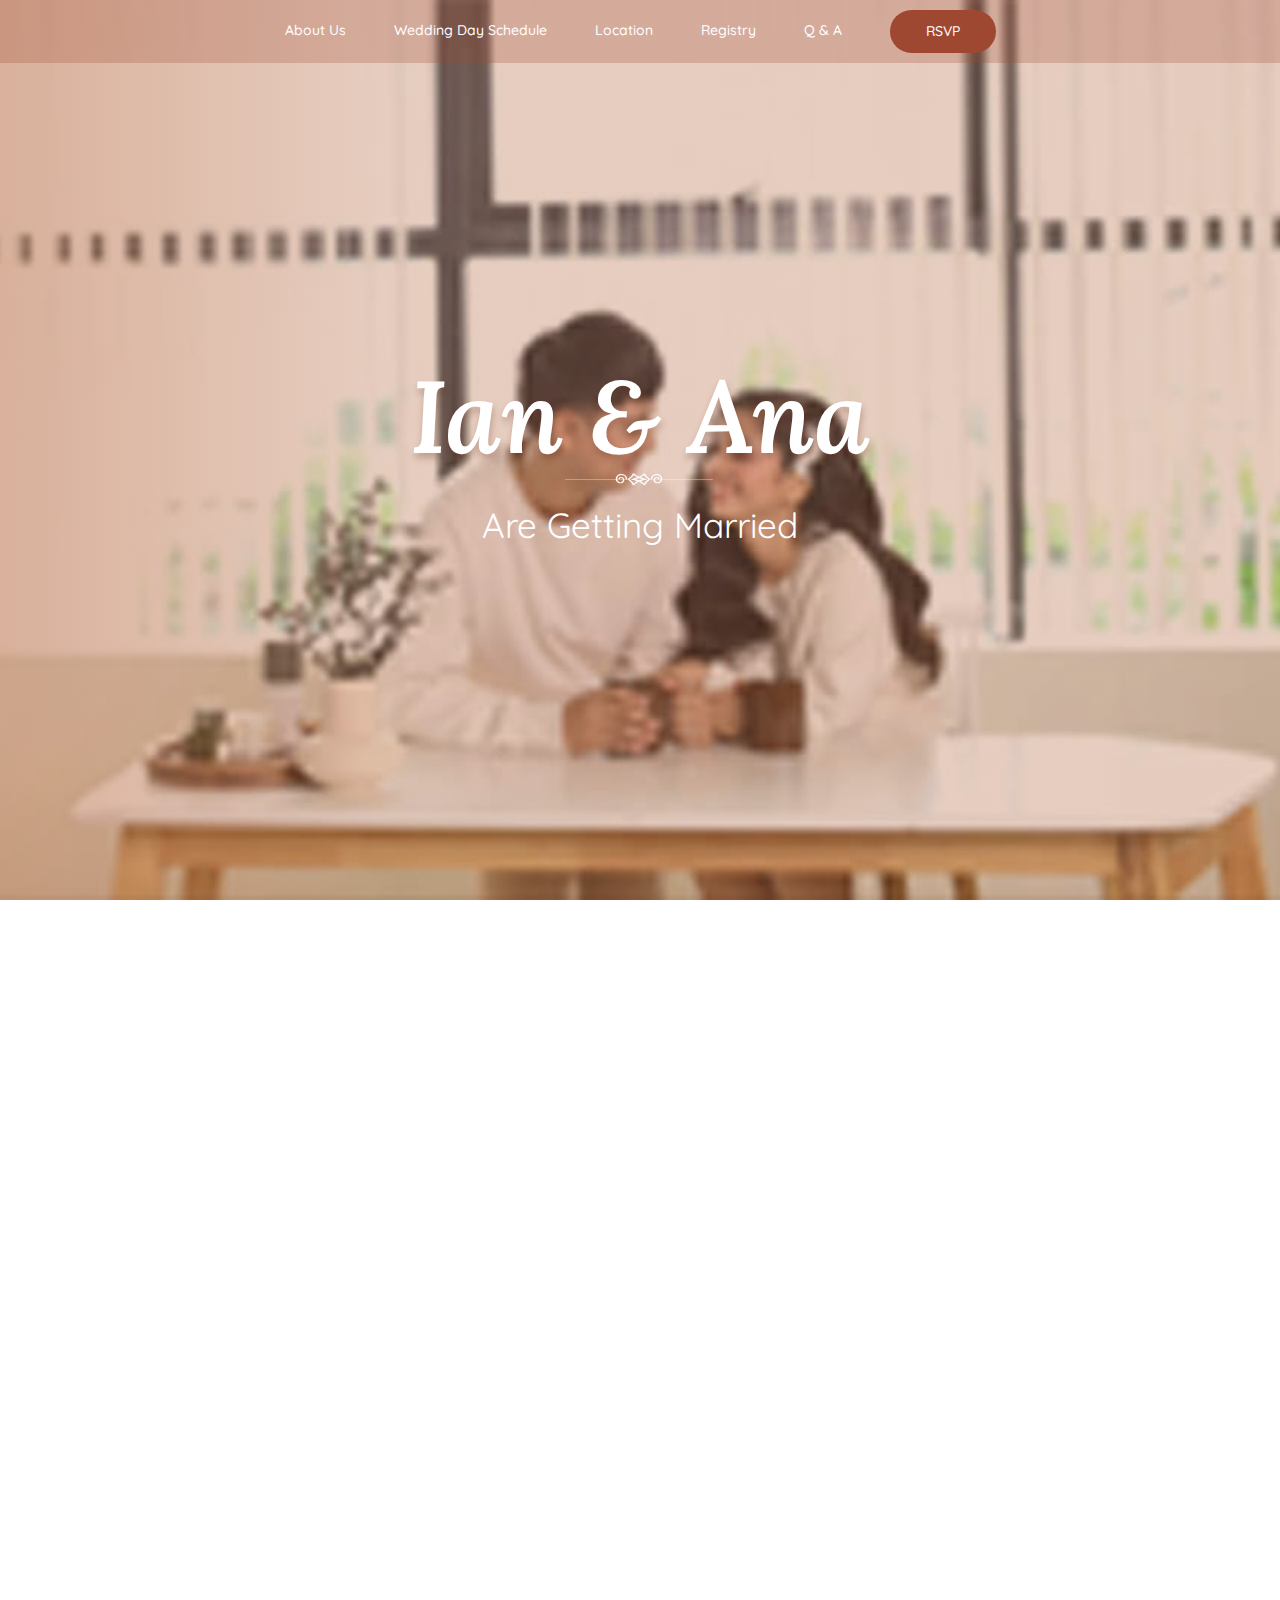
==== index.html @ 4285017f "change time" ====
<!DOCTYPE html>
<html lang="en">
<head>
  <meta charset="UTF-8">
  <meta name="viewport" content="width=device-width, initial-scale=1.0">
  <title>Ian &amp; Ana - Wedding</title>

  <meta property="og:title" content="Ian &amp; Ana - Wedding">
  <meta property="og:image" content="./assets/images/prenup_2_2.jpg">
  <meta property="og:description" content="Join us on a day of love and joy as Ian and Ana embark on their journey of togetherness.">

  <link rel="icon" type="image/png" sizes="32x32" href="./assets/images/favicon.ico">
  <link rel="icon" type="image/png" sizes="32x32" href="./assets/images/favicon-32x32.png">
  <link rel="icon" type="image/png" sizes="16x16" href="./assets/images/favicon-16x16.png">
  <meta name="msapplication-TileColor" content="#ffffff">
  <meta name="theme-color" content="#9E4831">

  <link rel="stylesheet" href="./assets/css/reset.css">
  <link rel="stylesheet" href="./assets/css/fullpage.css">
  <link rel="stylesheet" href="./assets/css/main.css">
  <link rel="stylesheet" href="./assets/css/mobile.css">

  <link rel="stylesheet" href="./assets/css/addtocalendar.css" type="text/css" media="all" />
</head>
<body>

  <div class="navbar-mobile">
    <div class="container">
      <button type="button" class="toggle-menu">Menu</button>
      <a href="https://forms.gle/TurSicSsXNmPXkoPA" target="_blank" class="btn-rsvp">RSVP</a>
    </div>
  </div>

  <div id="fullpage">
    <section class="section header text-black _hero">
      <div class="header-details text-center fade-in">
        <h1>Ian &amp; Ana</h1>
        <h3>Are Getting Married</h3>
      </div>
      <div class="header__video">
        <video playsinline="playsinline" muted="muted" id="prenup-video" autoplay="autoplay" loop="loop" src="./assets/images/prenup-video.mp4"></video>
      </div>

      <div class="navbar">
        <div class="container">
          <nav>
            <ul>
              <li><a href="#introduction">About Us</a></li>
              <li><a href="#wedding-day">Wedding Day Schedule</a></li>
              <li><a href="#venue">Location</a></li>
              <li><a href="#rsvp">Registry</a></li>
              <li><a href="#faq">Q &amp; A</a></li>
              <li><a href="https://forms.gle/TurSicSsXNmPXkoPA" target="_blank">Rsvp</a></li>
            </ul>
          </nav>
        </div>
      </div>
    </section>
    
    <section class="section _introduction">
      <div class="container text-container">
        <img class="foating-flower flower-left" src="./assets/images/flower_1.svg" alt="Floating flower">
        <img class="foating-flower flower-right" src="./assets/images/flower_2.svg" alt="Floating flower">
        <div class="wedding-details fade-in">
          <div class="badge">Intro</div>
          <h5>Tanong kasi kayo ng tanong kung kelan <br> ang kasal. So, ito na sa wakas.</h5>
        </div>
      </div>
    </section>

    <section class="section _wedding-day">
      <div class="container text-container">
        <img class="foating-flower flower-left" src="./assets/images/flower_3.svg" alt="Floating flower">
        <img class="foating-flower flower-right" src="./assets/images/flower_4.svg" alt="Floating flower">
        <div class="wedding-details fade-in">
          <div class="badge">Wedding Day</div>
          <h5>Sunday, December 03, 2023 <br> 3:00 PM - 9:00 PM</h5>
          <div class="wedding-cta">
            <a href="/wedding-day" class="btn">Schedule</a>

            <!-- AddEvent button -->
            <div title="Add to Calendar" class="addeventatc btn" data-styling="none">
              Add to Calendar
              <span class="start">12/03/2023 03:00 PM</span>
              <span class="end">12/03/2023 09:00 PM</span>
              <span class="timezone">Asia/Manila</span>
              <span class="title">Ian &amp; Ana Wedding Day</span>
              <span class="description">Join us on a day of love and joy as Ian and Ana embark on their journey of togetherness.</span>
              <span class="location">The Grounds Events Place</span>
            </div>
            
          </div>
        </div>
      </div>
    </section>

    <section class="section _venue" id="_venue">
      <div class="container text-container">
        <img class="foating-flower flower-left" src="./assets/images/flower_1.svg" alt="Floating flower">
        <img class="foating-flower flower-right" src="./assets/images/flower_2.svg" alt="Floating flower">
        <div class="wedding-details fade-in">
          <div class="badge">Venue</div>
          <h5>The Grounds Event Place</h5>
          <p>9022 Provincial Road Sitio Gulod Sapang Palay <br> Proper 3023 San Jose del Monte, Philippines</p>
          <div class="wedding-cta">
            <a href="/venue" class="btn">Let us guide you</a>
          </div>
        </div>
      </div>
    </section>

    <section class="section _join-us">
      <div class="container text-container">
        <img class="foating-flower flower-left" src="./assets/images/flower_5.svg" alt="Floating flower">
        <img class="foating-flower flower-right" src="./assets/images/flower_6.svg" alt="Floating flower">
        <div class="wedding-details fade-in">
          <div class="badge">Join Us</div>
          <h5>We are excited to be a part of this special <br> day and we're really excited to to see you <br> and hope you can join us!</h5>
          <div class="wedding-cta">
            <a href="https://forms.gle/TurSicSsXNmPXkoPA" target="_blank" class="btn">RSVP</a>
          </div>
        </div>
      </div>
    </section>

    <section class="section _what-to-wear">
      <div class="container text-container">
        <img class="foating-flower flower-left" src="./assets/images/flower_4.svg" alt="Floating flower">
        <img class="foating-flower flower-right" src="./assets/images/flower_7.svg" alt="Floating flower">
        <div class="wedding-details fade-in">
          <div class="badge">What to wear</div>
          <h5>Semi-formal with these color palette</h5>
          <ul class="color-palette">
            <li style="background-color: #9E4831;"></li>
            <li style="background-color: #B97049;"></li>
            <li style="background-color: #B99470;"></li>
            <li style="background-color: #69735A;"></li>
            <li style="background-color: #EEE2D2;"></li>
            <li style="background-color: #BAB0A7;"></li>
          </ul>
          <div class="wedding-cta">
            <a href="/guest-attire" class="btn">Attire Guide</a>
          </div>
        </div>
      </div>
    </section>

    <section class="section _gift">
      <div class="container text-container">
        <img class="foating-flower flower-left" src="./assets/images/flower_8.svg" alt="Floating flower">
        <img class="foating-flower flower-right" src="./assets/images/flower_1.svg" alt="Floating flower">
        <div class="wedding-details fade-in">
          <div class="badge">Gift</div>
          <h5>Your presence at our Wedding is the <br> greatest present of all. However, syempre <br> mas masaya if may gifts kayo!</h5>
          <div class="wedding-cta">
            <a href="https://bit.ly/3ZldgCL" target="_blank" class="btn">Wishlist</a>
          </div>
        </div>
      </div>
    </section>

    <section class="section _faq">
      <div class="container text-container container-radius">
        <img class="foating-flower flower-left" src="./assets/images/plant_2.svg" alt="Floating flower">
        <img class="foating-flower flower-right" src="./assets/images/plant_1.svg" alt="Floating flower">
        <div class="wedding-details fade-in">
          <div class="badge">Q &amp; A</div>
          <h5>I know you have a lot of question in mind, <br> kaya meron kaming inihandang <br> kasagutan sa iyong mga katanungan</h5>
          <div class="wedding-cta">
            <a href="/faq" class="btn">Click here</a>
          </div>
        </div>
      </div>
    </section>

    <section class="section _countdown">
      <div class="container text-container container-transparent">
        <div class="wedding-details fade-in">
          <div class="countdown"><span id="countdownDays"></span> <p>Days to go!</p></div>
          <p>Help us capture the love! We would love to see <br> our wedding through your eyes. Please <br> upload your photos</p>
          <div class="wedding-cta">
            <a href="https://bit.ly/3sxozeH" target="_blank" class="btn">Upload here</a>
          </div>
        </div>
      </div>
    </section>
  </div>

  
  <script src="./assets/js/atc.min.js"></script>
  <script src="./assets/js/fullpage.js"></script>
  <script src="./assets/js/script.js"></script>
</body>
</html>
---- assets/css/fullpage.css ----
html.fp-enabled,
 .fp-enabled body {
     margin: 0;
     padding: 0;
     overflow:hidden;
 
     /*Avoid flicker on slides transitions for mobile phones #336 */
     -webkit-tap-highlight-color: rgba(0,0,0,0);
 }
 .fp-section {
     position: relative;
     -webkit-box-sizing: border-box; /* Safari<=5 Android<=3 */
     -moz-box-sizing: border-box; /* <=28 */
     box-sizing: border-box;
     height: 100%;
     display: block;
 }
 .fp-slide {
     float: left;
 }
 .fp-slide, .fp-slidesContainer {
     height: 100%;
     display: block;
 }
 .fp-slides {
     z-index:1;
     height: 100%;
     overflow: hidden;
     position: relative;
     -webkit-transition: all 0.3s ease-out; /* Safari<=6 Android<=4.3 */
     transition: all 0.3s ease-out;
 }
 .fp-table{
     display: flex;
     flex-direction: column;
     justify-content: center;
     width: 100%;
 }
 .fp-slidesContainer {
     float: left;
     position: relative;
 }
 .fp-controlArrow {
     -webkit-user-select: none; /* webkit (safari, chrome) browsers */
     -moz-user-select: none; /* mozilla browsers */
     -khtml-user-select: none; /* webkit (konqueror) browsers */
     -ms-user-select: none; /* IE10+ */
     position: absolute;
     z-index: 4;
     top: 50%;
     cursor: pointer;
     margin-top: -38px;
     -webkit-transform: translate3d(0,0,0);
     -ms-transform: translate3d(0,0,0);
     transform: translate3d(0,0,0);
 }
 .fp-prev{
     left: 15px;
 }
 .fp-next{
     right: 15px;
 }
 .fp-arrow{
     width: 0;
     height: 0;
     border-style: solid;
 }
 .fp-arrow.fp-prev {
     border-width: 38.5px 34px 38.5px 0;
     border-color: transparent #fff transparent transparent;
 }
 .fp-arrow.fp-next {
     border-width: 38.5px 0 38.5px 34px;
     border-color: transparent transparent transparent #fff;
 }
 .fp-notransition {
     -webkit-transition: none !important;
     transition: none !important;
 }
 #fp-nav {
     position: fixed;
     z-index: 100;
     top: 50%;
     opacity: 1;
     transform: translateY(-50%);
     -ms-transform: translateY(-50%);
     -webkit-transform: translate3d(0,-50%,0);
 }
 #fp-nav.fp-right {
     right: 17px;
 }
 #fp-nav.fp-left {
     left: 17px;
 }
 .fp-slidesNav{
     position: absolute;
     z-index: 4;
     opacity: 1;
     -webkit-transform: translate3d(0,0,0);
     -ms-transform: translate3d(0,0,0);
     transform: translate3d(0,0,0);
     left: 0 !important;
     right: 0;
     margin: 0 auto !important;
 }
 .fp-slidesNav.fp-bottom {
     bottom: 17px;
 }
 .fp-slidesNav.fp-top {
     top: 17px;
 }
 #fp-nav ul,
 .fp-slidesNav ul {
   margin: 0;
   padding: 0;
 }
 #fp-nav ul li,
 .fp-slidesNav ul li {
     display: block;
     width: 14px;
     height: 13px;
     margin: 7px;
     position:relative;
 }
 .fp-slidesNav ul li {
     display: inline-block;
 }
 #fp-nav ul li a,
 .fp-slidesNav ul li a {
     display: block;
     position: relative;
     z-index: 1;
     width: 100%;
     height: 100%;
     cursor: pointer;
     text-decoration: none;
 }
 #fp-nav ul li a.active span,
 .fp-slidesNav ul li a.active span,
 #fp-nav ul li:hover a.active span,
 .fp-slidesNav ul li:hover a.active span{
     height: 12px;
     width: 12px;
     margin: -6px 0 0 -6px;
     border-radius: 100%;
  }
 #fp-nav ul li a span,
 .fp-slidesNav ul li a span {
     border-radius: 50%;
     position: absolute;
     z-index: 1;
     height: 4px;
     width: 4px;
     border: 0;
     background: #333;
     left: 50%;
     top: 50%;
     margin: -2px 0 0 -2px;
     -webkit-transition: all 0.1s ease-in-out;
     -moz-transition: all 0.1s ease-in-out;
     -o-transition: all 0.1s ease-in-out;
     transition: all 0.1s ease-in-out;
 }
 #fp-nav ul li:hover a span,
 .fp-slidesNav ul li:hover a span{
     width: 10px;
     height: 10px;
     margin: -5px 0px 0px -5px;
 }
 #fp-nav ul li .fp-tooltip {
     position: absolute;
     top: -2px;
     color: #fff;
     font-size: 14px;
     font-family: arial, helvetica, sans-serif;
     white-space: nowrap;
     max-width: 220px;
     overflow: hidden;
     display: block;
     opacity: 0;
     width: 0;
     cursor: pointer;
 }
 #fp-nav ul li:hover .fp-tooltip,
 #fp-nav.fp-show-active a.active + .fp-tooltip {
     -webkit-transition: opacity 0.2s ease-in;
     transition: opacity 0.2s ease-in;
     width: auto;
     opacity: 1;
 }
 #fp-nav ul li .fp-tooltip.fp-right {
     right: 20px;
 }
 #fp-nav ul li .fp-tooltip.fp-left {
     left: 20px;
 }
 .fp-auto-height.fp-section,
 .fp-auto-height .fp-slide{
     height: auto !important;
 }
 
 .fp-responsive .fp-is-overflow.fp-section{
     height: auto !important;
 }
 
 /* Used with autoScrolling: false */ 
 .fp-scrollable.fp-responsive .fp-is-overflow.fp-section,
 .fp-scrollable .fp-section,
 .fp-scrollable .fp-slide{
    /* Fallback for browsers that do not support Custom Properties */
    height: 100vh;
    height: calc(var(--vh, 1vh) * 100);
 }
 
 .fp-scrollable.fp-responsive .fp-is-overflow.fp-section:not(.fp-auto-height):not([data-percentage]),
 .fp-scrollable .fp-section:not(.fp-auto-height):not([data-percentage]),
 .fp-scrollable .fp-slide:not(.fp-auto-height):not([data-percentage]){
     /* Fallback for browsers that do not support Custom Properties */
     min-height: 100vh;
     min-height: calc(var(--vh, 1vh) * 100);
 }
 
 /* Disabling vertical centering on scrollable elements */
 .fp-overflow{
     justify-content: flex-start;
     max-height: 100vh;
 }
 
 /* No scrollable when using auto-height */
 .fp-scrollable .fp-auto-height .fp-overflow{
     max-height: none;
 }
 
 .fp-is-overflow .fp-overflow.fp-auto-height-responsive,
 .fp-is-overflow .fp-overflow.fp-auto-height,
 .fp-is-overflow > .fp-overflow{
     overflow-y: auto;
 }
 .fp-overflow{
     outline:none;
 }
 
 .fp-overflow.fp-table{
     display: block;
 }
 
 .fp-responsive .fp-auto-height-responsive.fp-section,
 .fp-responsive .fp-auto-height-responsive .fp-slide{
     height: auto !important;
     min-height: auto !important;
 }
 
 /*Only display content to screen readers*/
 .fp-sr-only{
     position: absolute;
     width: 1px;
     height: 1px;
     padding: 0;
     overflow: hidden;
     clip: rect(0, 0, 0, 0);
     white-space: nowrap;
     border: 0;
 }
 
 /* Customize website's scrollbar like Mac OS
 Not supports in Firefox and IE */
 .fp-scroll-mac .fp-overflow::-webkit-scrollbar {
     background-color: transparent;
     width: 9px;
 }
 .fp-scroll-mac .fp-overflow::-webkit-scrollbar-track {
     background-color: transparent;
 }
 .fp-scroll-mac .fp-overflow::-webkit-scrollbar-thumb {
     background-color: rgba(0,0,0,.4);
     border-radius: 16px;
     border: 4px solid transparent;
 }
 .fp-warning,
 .fp-watermark{
     z-index: 9999999;
     position: absolute;
     bottom: 0;
     display: none;
 }
 .fp-warning,
 .fp-watermark a{
     text-decoration: none;
     color: #000;
     background: rgba(255,255,255,0.6);
     padding: 5px 8px;
     font-size: 14px;
     font-family: arial;
     color: black;
     display: inline-block;
     border-radius: 3px;
     margin: 12px;
 }
 .fp-noscroll .fp-overflow{
     overflow: hidden;
 }
---- assets/css/main.css ----
@font-face{font-family:'Lora';src:url("../font/lora/Lora-SemiBoldItalic.woff2") format("woff2"),url("../font/lora/Lora-SemiBoldItalic.woff") format("woff");font-weight:600;font-style:italic;font-display:swap}@font-face{font-family:'Quicksand';src:url("../font/quicksand/Quicksand-Medium.woff2") format("woff2"),url("../font/quicksand/Quicksand-Medium.woff") format("woff");font-weight:500;font-style:normal;font-display:swap}@font-face{font-family:'Quicksand';src:url("../font/quicksand/Quicksand-SemiBold.woff2") format("woff2"),url("../font/quicksand/Quicksand-SemiBold.woff") format("woff");font-weight:600;font-style:normal;font-display:swap}@font-face{font-family:'Quicksand';src:url("../font/quicksand/Quicksand-Regular.woff2") format("woff2"),url("../font/quicksand/Quicksand-Regular.woff") format("woff");font-weight:normal;font-style:normal;font-display:swap}a{color:#fff}body{font-family:"Quicksand",sans-serif;line-height:1.245;font-weight:normal;font-size:1rem;color:#fff;overflow-x:hidden;animation:fadeIn 1s forwards}@keyframes fadeIn{from{opacity:0}to{opacity:1}}::selection{background:rgba(150,68,47,0.5);color:#96442F}h1,h2{font-family:"Lora",serif}h2{font-size:3.25rem}h5{font-size:1.75rem;margin:1.85rem 0;line-height:2.55rem}h4{font-family:"Lora",serif;font-size:1.5rem}h1{font-size:clamp(50px, 8vw, 7.5rem);color:#fff}h3{font-size:2.2rem}.text-black{color:#000}.text-center{text-align:center}p{font-family:"Quicksand",sans-serif;font-size:1.5rem;line-height:2.25rem;margin:1.85rem 0}p.font-small{font-size:1.25rem}.section{position:relative;display:flex;align-items:center;justify-content:center;align-items:center;scroll-snap-align:start;flex-direction:column}._introduction{background-color:#9E4831}._introduction .badge{background-color:#9E4831}._wedding-day{background-color:#B99470}._wedding-day .badge{background-color:#B99470}._venue{background-color:#69735A}._venue .badge{background-color:#69735A}._join-us{background-color:#B97049}._join-us .badge{background-color:#B97049}._what-to-wear{background-color:#BAB0A7}._what-to-wear .badge{background-color:#BAB0A7}._gift{background-color:#B99470}._gift .badge{background-color:#B99470}._faq,._countdown{background-color:#F2E9DD;color:#7C6E67}._faq .badge,._countdown .badge{background-color:#F2E9DD;color:#7C6E67}._faq .btn,._countdown .btn{border-color:#7C6E67;color:#7C6E67}._countdown .btn{border-color:#7c311e;color:#ffffff;background-color:#96442F}._countdown p{font-weight:500;color:#96442F}*{scrollbar-width:thin;scrollbar-color:#8B4807 #DFE9EB}*::-webkit-scrollbar{width:10px;width:10px}*::-webkit-scrollbar-track{border-radius:2px;background-color:#DFE9EB}*::-webkit-scrollbar-track:active{background-color:#B8C0C2}*::-webkit-scrollbar-thumb{border-radius:2px;background-color:#C1C1C1}*::-webkit-scrollbar-thumb:hover{background-color:#a7a6a6}*::-webkit-scrollbar-thumb:active{background-color:#a7a6a6}.navbar,.navbar-mobile{position:absolute;top:0;left:0;z-index:2;width:100%;background-color:rgba(158,72,49,0.25);display:flex;align-items:center;justify-content:center;padding:10px 0}.navbar .container,.navbar-mobile .container{background-color:transparent}nav ul{display:flex;gap:3rem;justify-content:center}nav ul li a{color:#fff;text-decoration:none;font-weight:500;display:block;padding:12px 0;font-size:14px;-webkit-transition:all ease-in-out 180ms;-moz-transition:all ease-in-out 180ms;-ms-transition:all ease-in-out 180ms;-o-transition:all ease-in-out 180ms;transition:all ease-in-out 180ms}nav ul li a:hover{text-shadow:#fff 2px 0 11px}nav ul li:last-child a{width:106px;height:43px;display:inline-flex;align-items:center;justify-content:center;background-color:#9E4831;border-radius:50px;text-transform:uppercase}._hero{background-color:#F2E9DD;background-image:url(../images/blur.jpg);background-repeat:no-repeat;background-size:cover;background-position:center;z-index:1;overflow:hidden;background-repeat:no-repeat;background-size:cover;background-position:center center;min-height:100vh}._hero::before{position:absolute;display:block;content:"";width:100%;height:100%;top:0;left:0;background:linear-gradient(90deg, rgba(185,112,73,0.55) 0%, rgba(185,112,73,0.35) 30%, rgba(185,112,73,0.35) 86%);z-index:1}._hero .header-details{z-index:1;padding:0 30px}._hero .header-details h3{color:#fff}._hero .header-details h1{position:relative;text-shadow:rgba(104,42,26,0.3) 1px 5px 7px;margin-bottom:25px}._hero .header-details h1::after{position:absolute;content:"";display:block;bottom:-14px;left:50%;transform:translateX(-50%);width:170px;height:26px;background-size:100%;background-image:url(../images/ornamen-18.png);background-repeat:no-repeat}._hero .header__video{background-color:transparent;background-image:none;background-position:50% 50%;background-repeat:no-repeat;background-size:cover;bottom:0;left:0;overflow:hidden;position:absolute;right:0;top:0;z-index:-1}._hero .header__video video{width:auto;height:auto;min-width:100%;min-height:100%;left:50%;margin:auto;opacity:1;position:absolute;top:50%;transform:translate(-50%, -50%);visibility:visible;z-index:-1}img{display:block;max-width:100%}.container{max-width:1040px;width:100%;height:100%;position:relative;margin:auto;display:flex;flex-direction:column;padding:0 30px;align-items:center;justify-content:center;background-color:rgba(0,0,0,0.05)}.badge{font-family:"Lora",serif;font-size:1.5rem;background-color:#F2E9DD;display:inline-flex;height:49px;align-items:center;justify-content:center;color:#fff;padding:0 32px;border-radius:50px}.badge.wbg{background-color:rgba(0,0,0,0.07) !important}.btn{font-family:"Lora",serif;background-color:transparent;border:1px solid #fff;display:inline-flex;height:62px;align-items:center;justify-content:center;color:#fff;padding:0 1rem;border-radius:50px;font-family:"Quicksand",sans-serif;font-size:1.25rem;min-width:232px;text-decoration:none;overflow:hidden;position:relative;cursor:pointer;z-index:1}.btn::before{position:absolute;display:block;content:"";top:0;left:0;width:0;height:100%;-webkit-transition:all linear 200ms;-moz-transition:all linear 200ms;-ms-transition:all linear 200ms;-o-transition:all linear 200ms;transition:all linear 200ms;background-color:rgba(255,255,255,0.15)}.btn:hover::before{width:100%}.btn.btn-white{min-width:206px;box-shadow:rgba(0,0,0,0.2) 2px 5px 18px -1px,rgba(0,0,0,0.15) 2px 2px 10px -3px;color:#333333;height:55px;font-size:19px;font-family:Arial;font-weight:600;background-color:#f5f5f5;overflow:inherit}.btn.btn-white:before{display:none}.btn.btn-white::after{position:absolute;display:block;content:"";top:50%;left:50%;transform:translate(-50%, -50%);background-color:#fff;z-index:-1;border-radius:50px;height:111%;width:104%;border:1px solid #d2d2d2;opacity:0}.btn.btn-white:hover::after{opacity:1}.wedding-details{text-align:center;position:relative;display:block;width:100%}.wedding-details .countdown{font-family:"Lora",serif;color:#96442F;margin-top:.5rem;display:block;line-height:1em;color:#96442F;display:flex;justify-content:center;align-items:center;gap:15px;font-size:112px}.wedding-details .countdown p{font-family:"Lora",serif;font-size:44px}.wedding-cta{display:flex;gap:1rem;justify-content:center;padding-top:1rem;align-items:center}.color-palette{display:flex;align-items:center;justify-content:center;gap:22px;margin:1.85rem 0}.color-palette li{width:68px;height:68px;border-radius:100%;border:1px solid #F2E9DD;display:block;-webkit-transition:all ease-in-out 180ms;-moz-transition:all ease-in-out 180ms;-ms-transition:all ease-in-out 180ms;-o-transition:all ease-in-out 180ms;transition:all ease-in-out 180ms}.color-palette li:hover{transform:scale(1.17)}.foating-flower{position:absolute;z-index:1}.flower-left,.flower-right{opacity:0;-webkit-transition:all cubic-bezier(0.55, 0.09, 0.68, 0.53) 300ms;-moz-transition:all cubic-bezier(0.55, 0.09, 0.68, 0.53) 300ms;-ms-transition:all cubic-bezier(0.55, 0.09, 0.68, 0.53) 300ms;-o-transition:all cubic-bezier(0.55, 0.09, 0.68, 0.53) 300ms;transition:all cubic-bezier(0.55, 0.09, 0.68, 0.53) 300ms}.flower-left{bottom:50px;left:0;transform:translateX(-45px);transition-delay:600ms}.flower-right{top:50px;right:0;transform:translateX(45px);transition-delay:680ms}._introduction .flower-left,._venue .flower-left{left:-34px}._introduction .flower-right,._venue .flower-right{right:-53px}._wedding-day .flower-left{left:-74px}._wedding-day .flower-right{right:-73px}._join-us .flower-left{left:-58px}._join-us .flower-right{right:-68px}._what-to-wear .flower-left{left:-78px}._what-to-wear .flower-right{right:-128px}._gift .flower-left{left:-98px}._gift .flower-right{right:-34px}._faq .container-radius{border-bottom-left-radius:500px;border-bottom-right-radius:500px;padding-bottom:265px;padding-top:265px}._faq .flower-left{left:-98px;bottom:0}._faq .flower-right{right:-77px}._faq .breadcrumbs{border-color:#BAB0A7}._faq.section-inner-page .icon.icon-arrow-back{filter:invert(46%) sepia(17%) saturate(330%) hue-rotate(335deg) brightness(89%) contrast(81%)}._faq.section-inner-page a{color:#7C6E67}._faq.section-inner-page .flower-right{right:0;transform:rotateZ(-34deg);top:100px}._faq.section-inner-page .flower-left{left:0;bottom:auto;top:100px}._faq.section-inner-page h2{color:#96442F}.container-transparent{background-color:transparent}.fade-in{opacity:0;-webkit-transition:all cubic-bezier(0.55, 0.09, 0.68, 0.53) 300ms;-moz-transition:all cubic-bezier(0.55, 0.09, 0.68, 0.53) 300ms;-ms-transition:all cubic-bezier(0.55, 0.09, 0.68, 0.53) 300ms;-o-transition:all cubic-bezier(0.55, 0.09, 0.68, 0.53) 300ms;transition:all cubic-bezier(0.55, 0.09, 0.68, 0.53) 300ms;transition-delay:580ms}.fade-in.is-visible{opacity:1}section.active .fade-in{opacity:1}section.active .flower-right{transform:translateX(0px);opacity:1}section.active .flower-left{transform:translateX(0px);opacity:1}html.fp-enabled,.fp-enabled body{margin:0;padding:0;overflow:hidden;-webkit-tap-highlight-color:transparent}#superContainer{height:100%;position:relative;-ms-touch-action:none;touch-action:none}.fp-section{position:relative;-webkit-box-sizing:border-box;-moz-box-sizing:border-box;box-sizing:border-box;height:100%}.fp-slide{float:left}.fp-slide,.fp-slidesContainer{height:100%;display:block}.fp-slides{z-index:1;height:100%;overflow:hidden;position:relative;-webkit-transition:all 0.3s ease-out;transition:all 0.3s ease-out}.fp-section.fp-table,.fp-slide.fp-table{display:table;table-layout:fixed;width:100%;height:100%}.fp-tableCell{display:table-cell;vertical-align:middle;width:100%;height:100%}.fp-slidesContainer{float:left;position:relative}.fp-controlArrow{position:absolute;z-index:4;top:50%;cursor:pointer;width:0;height:0;border-style:solid;margin-top:-38px}.fp-controlArrow.fp-prev{left:15px;width:0;border-width:38.5px 34px 38.5px 0;border-color:transparent #fff transparent transparent}.fp-controlArrow.fp-next{right:15px;border-width:38.5px 0 38.5px 34px;border-color:transparent transparent transparent #fff}.fp-scrollable{overflow:scroll}.fp-notransition{-webkit-transition:none !important;transition:none !important}#fp-nav{position:fixed;z-index:100;margin-top:-32px;top:50%;opacity:1}#fp-nav.right{right:17px}#fp-nav.left{left:17px}.fp-slidesNav{position:absolute;z-index:4;left:50%;opacity:1}.fp-slidesNav.bottom{bottom:17px}.fp-slidesNav.top{top:17px}#fp-nav ul,.fp-slidesNav ul{margin:0;padding:0}#fp-nav ul li,.fp-slidesNav ul li{display:block;width:14px;height:13px;margin:7px;position:relative}.fp-slidesNav ul li{display:inline-block}#fp-nav ul li a,.fp-slidesNav ul li a{display:block;position:relative;z-index:1;width:100%;height:100%;cursor:pointer;text-decoration:none}#fp-nav ul li a.active span,.fp-slidesNav ul li a.active span,#fp-nav ul li:hover a.active span,.fp-slidesNav ul li:hover a.active span{height:12px;width:12px;margin:-6px 0 0 -6px;border-radius:100%}#fp-nav ul li a span,.fp-slidesNav ul li a span{border-radius:50%;position:absolute;z-index:1;height:4px;width:4px;border:0;background:#333;left:50%;top:50%;margin:-2px 0 0 -2px;-webkit-transition:all 0.1s ease-in-out;-moz-transition:all 0.1s ease-in-out;-o-transition:all 0.1s ease-in-out;transition:all 0.1s ease-in-out}#fp-nav ul li .fp-tooltip{position:absolute;top:-2px;color:#fff;font-size:14px;font-family:arial, helvetica, sans-serif;white-space:nowrap;max-width:220px;overflow:hidden;display:block;opacity:0;width:0}#fp-nav ul li:hover .fp-tooltip,#fp-nav.fp-show-active a.active+.fp-tooltip{-webkit-transition:opacity 0.2s ease-in;transition:opacity 0.2s ease-in;width:auto;opacity:1}#fp-nav ul li .fp-tooltip.right{right:20px}#fp-nav ul li .fp-tooltip.left{left:20px}._countdown{background-image:url("../images/prenup_1.JPG");background-size:cover;background-repeat:no-repeat;background-position:center;position:relative;z-index:1}._countdown::after{position:absolute;display:block;content:"";width:100%;height:100%;top:0;left:0;background:#f9dcb7;background:linear-gradient(4deg, rgba(249,220,183,0.8071603641) 0%, rgba(242,233,221,0.8) 100%);z-index:-1}.mt-1{margin-top:1rem !important}.mt-2{margin-top:2rem !important}.mt-3{margin-top:3rem !important}.mt-4{margin-top:4rem !important}.mt-5{margin-top:5rem !important}.mb-1{margin-bottom:1rem !important}.mb-2{margin-bottom:2rem !important}.mb-3{margin-bottom:3rem !important}.mb-4{margin-bottom:4rem !important}.mb-5{margin-bottom:5rem !important}.mt-0{margin-top:0 !important}.mb-0{margin-bottom:0 !important}.min-h-100{min-height:100%}.wedding-detail-table{width:100%;background-color:rgba(0,0,0,0.065);border-radius:20px;position:relative;display:block;padding:1rem 0;margin-top:4.5rem}.wedding-detail-table .detail-item{display:flex;width:100%;height:80px;align-items:center;border-bottom:1px dashed #F2E9DD;-webkit-transition:all ease-in-out 180ms;-moz-transition:all ease-in-out 180ms;-ms-transition:all ease-in-out 180ms;-o-transition:all ease-in-out 180ms;transition:all ease-in-out 180ms}.wedding-detail-table .detail-item:last-child{border-bottom:none}.wedding-detail-table .detail-item:hover{color:#694d33}.wedding-detail-table p{font-family:"Lora",serif;font-size:1.5rem;line-height:1.27em;flex:1;margin:0;padding:0 1rem}.wedding-detail-table p:first-child{text-align:center}.icon{position:relative;display:inline-block;width:18px;height:18px;background-repeat:no-repeat;background-size:cover}.icon.icon-arrow-back{background-image:url(../images/arrow_back_ios_new.svg);filter:invert(100%) sepia(0%) saturate(7496%) hue-rotate(19deg) brightness(92%) contrast(100%)}.breadcrumbs{width:100%;display:flex;border-bottom:1px solid #F2E9DD;padding-bottom:0.5rem;margin-top:0.75rem;margin-bottom:85px}.breadcrumbs a{display:flex;align-items:center;gap:1.25rem;line-height:1em;padding:0.72rem 0;color:#fff;text-decoration:none;-webkit-transition:all ease-in-out 180ms;-moz-transition:all ease-in-out 180ms;-ms-transition:all ease-in-out 180ms;-o-transition:all ease-in-out 180ms;transition:all ease-in-out 180ms}.breadcrumbs a:hover{opacity:0.65}.breadcrumbs a p{margin:0;font-size:1rem}.section-inner-page .container-transparent{padding-bottom:3rem;margin-top:inherit}._wedding-day.section-inner-page .flower-right,._what-to-wear.section-inner-page .flower-right{right:0;opacity:1}._wedding-day.section-inner-page .flower-left,._what-to-wear.section-inner-page .flower-left{left:0;bottom:auto;top:100px;opacity:1;transform:translateX(0)}._venue.section-inner-page .flower-right{right:0;transform:rotateZ(-34deg);top:100px;opacity:1}._venue.section-inner-page .flower-left{left:0;bottom:auto;top:100px;opacity:1;transform:translateX(0)}.wedding-detail-content{width:100%;background-color:rgba(0,0,0,0.065);border-radius:20px;position:relative;display:block;padding:2.5rem 3.75em;margin-top:4.5rem}ul.listing{padding-left:2.2rem;list-style:unset}ul.listing li{font-family:"Quicksand",sans-serif;font-size:1.25rem;line-height:2.25rem}.strong{font-weight:600}.wedding-detail-content p{margin-top:1.25rem}.max-w-90{max-width:90%}.accommodation-detail{text-align:center;width:100%;padding:50px 0;border-top:1px dashed #BAB0A7}.accommodation-detail h4{margin-bottom:.25rem}.border-bottom{border-bottom:1px dashed #BAB0A7}.gallery{display:grid;grid-template-columns:repeat(2, 1fr);gap:1.75rem}.gallery .img-wrapper{height:295px;overflow:hidden;border-radius:5px}.gallery .img-wrapper img{object-fit:cover;width:100%;height:100%;object-position:center}.dresscode-img img{margin:auto}.shake-effect.is-visible{animation:shake 200ms 2 linear;-moz-animation:shake 200ms 2 linear;-webkit-animation:shake 200ms 2 linear;-o-animation:shake 200ms 2 linear}@keyframes shake{0%{transform:translate(7px, 0)}50%{transform:translate(-7px, 0)}100%{transform:translate(0, 0)}}@-moz-keyframes shake{0%{-moz-transform:translate(7px, 0)}50%{-moz-transform:translate(-7px, 0)}100%{-moz-transform:translate(0, 0)}}.accordion-item{width:100%;background-color:#EEE2D2;border-radius:20px;position:relative;display:block;padding:0 3.75em;margin-top:1.75rem}.accordion-item .accordion-head{cursor:pointer;padding:2.2rem 0;position:relative}.accordion-item .accordion-head::after{position:absolute;display:block;content:"";top:50%;transform:translateY(-50%) rotate(-90deg);right:0;width:18px;height:18px;background-size:100%;background-image:url(../images/arrow_back_ios_new.svg);background-repeat:no-repeat;filter:invert(50%) sepia(12%) saturate(456%) hue-rotate(334deg) brightness(97%) contrast(85%)}.accordion-item .accordion-detail{border-top:1px dashed #B1A79F;padding-top:1rem;display:none}.accordion-item .accordion-detail a{color:#7C6E67;text-decoration:underline}.accordion-item .accordion-detail p{margin-bottom:1rem}.accordion-item .accordion-detail ul{list-style:disc;padding-left:15px;margin-top:.35rem}.accordion-item .accordion-detail ul .strong.title{margin-top:0;margin-bottom:0.45rem;color:#96442F}.accordion-item .accordion-detail ul li{margin-bottom:1rem}.accordion-item .accordion-detail ul li:last-child{margin-bottom:0}.accordion-item.active .accordion-head{padding-bottom:1rem}.accordion-item.active .accordion-head::after{top:61%;transform:translateY(-50%) rotate(90deg)}.accordion-item.active .accordion-detail{display:block;padding-bottom:1.85rem}.accordion-item.active .accordion-detail p:last-child{margin-bottom:0}#days-until{display:none}.w-100{width:100%}#menu{position:fixed;display:flex;bottom:13px;right:15px;flex-direction:revert;gap:9px;z-index:999}#menu li{overflow:hidden;width:19px;height:3px;display:block;border-radius:3px;font-size:0;text-indent:-999px;background-color:rgba(0,0,0,0.2);-webkit-transition:all linear 180ms;-moz-transition:all linear 180ms;-ms-transition:all linear 180ms;-o-transition:all linear 180ms;transition:all linear 180ms}#menu li.active{background-color:#000}.fp-overflow{height:100vh;position:relative;display:flex;align-items:center;justify-content:center;align-items:center;scroll-snap-align:start;flex-direction:column;overflow-x:hidden}.note{text-align:center}
---- assets/css/mobile.css ----
@media only screen and (min-width: 992px){.navbar-mobile{display:none}}@media only screen and (max-width: 992px){h1{font-size:clamp(50px, 10vw, 7.5rem);color:#fff}._hero{background-image:url(../images/prenup_2_1.jpg);background-size:cover;background-repeat:no-repeat;background-position:center}._hero .header__video video{display:none}._hero .header-details h3,._hero .header-details h1{text-shadow:rgba(104,42,26,0.4) 1px 5px 7px}._hero .header-details h3{font-weight:500}.navbar{position:fixed;top:0;height:100vh;padding:0;overflow-y:auto;background-color:rgba(158,72,49,0.9);opacity:0;visibility:hidden;transition:all ease-in-out 180ms}nav{transform:translateY(-10px)}nav ul{display:flex;gap:1.75rem;justify-content:center;flex-direction:column}nav ul li:last-child{display:none}nav ul li a{text-align:center;font-size:24px;padding:10px 0}.fp-viewing-hero .navbar-mobile{top:0}.fp-viewing-hero.active-menu .btn-rsvp{background-color:#ffffff;color:#9E4831}.fp-viewing-hero.active-menu .navbar{opacity:1;visibility:visible}.fp-viewing-hero.active-menu .navbar-mobile button::before{background-size:13.18px;height:13.18px;background-image:url(../images/icon-close.svg)}.navbar-mobile{display:block;background-color:rgba(158,72,49,0.45);box-shadow:0 2px 10px rgba(104,42,26,0.3);padding:12px 0;height:66px;position:fixed;top:-70px;transition:all ease-out 180ms;transition-delay:200ms}.navbar-mobile .container{flex-direction:row;justify-content:space-between}.navbar-mobile button{display:flex;font-size:1rem;font-family:'Quicksand', sans-serif;color:#ffffff;text-transform:capitalize;border:none;outline:none;background:transparent;padding-left:1.6rem;position:relative}.navbar-mobile button::before{position:absolute;width:18px;height:12px;content:"";display:block;background-image:url(../images/icon-menu.svg);background-size:cover;background-repeat:no-repeat;background-position:center;left:0;top:50%;transform:translateY(-50%)}.btn-rsvp{width:106px;height:42px;display:inline-flex;align-items:center;justify-content:center;background-color:#9E4831;border-radius:50px;text-transform:uppercase;text-decoration:none;font-weight:500}.container{padding:0 1.75rem}.flower-right{transform:scale(0.7) !important;transform-origin:right !important}.flower-left{transform:scale(0.7) !important;transform-origin:left !important}.active .flower-right{right:0 !important;opacity:0.7 !important}.active .flower-left{left:0 !important;opacity:0.7 !important}.section-inner-page .flower-right,.section-inner-page .flower-left{display:none !important}.breadcrumbs{margin-bottom:60px}h2{font-size:2.25rem}}@media only screen and (max-width: 768px){.flower-right{top:30px !important;transition-delay:100ms}.flower-left{transition-delay:180ms;bottom:30px !important}.fade-in{opacity:0.5;transition-delay:100ms}h1{font-size:clamp(50px, 15vw, 7.5rem);color:#fff}h3{font-size:2rem}h5,p{font-size:24px}h5{font-size:24px;line-height:2.2rem}p{line-height:2.4rem}.wedding-cta{flex-direction:column-reverse;padding-top:0.5rem}.btn.btn-white{height:55px}.color-palette{margin-top:0;display:inline-grid;position:relative;grid-template-columns:repeat(3, 1fr);gap:20px 25px}.badge{height:47px;padding:0 2rem;font-size:1.2rem}.wedding-detail-table{margin-top:3.5rem}.wedding-detail-table .detail-item{height:auto;flex-direction:column-reverse;padding:1.6rem 0}.wedding-detail-table .detail-item p{line-height:1.47em}.wedding-detail-content{padding:2.5rem;margin-top:3.5rem}.wedding-detail-content.mt-3{margin-top:1.75rem !important}.gallery{grid-template-columns:repeat(1, 1fr);gap:1.75rem}.max-w-90{max-width:100%}.accommodation-detail{padding:40px 0}.shake-effect.is-visible{animation:shake 200ms 2 linear;-moz-animation:shake 200ms 2 linear;-webkit-animation:shake 200ms 2 linear;-o-animation:shake 200ms 2 linear}@keyframes shake{0%{transform:translate(0, 0)}50%{transform:translate(0, 0)}100%{transform:translate(0, 0)}}.section-inner-page .color-palette{margin-top:1.85rem}.accordion-item{padding:0 1.9em;margin-top:20px}.accordion-item .accordion-head{padding:1.8rem 0;padding-right:23px}h4{font-size:1.25rem}._countdown{background-image:url(../images/prenup_2_2.JPG)}}@media only screen and (max-width: 576px){.container{padding:0 1.75rem}h5,p{font-size:20px !important;line-height:2rem}br{display:none}.wedding-details .countdown{display:flex;flex-direction:column;gap:0;margin-top:0}._faq .container-radius{border-bottom-left-radius:0;border-bottom-right-radius:0}.flower-right{transform:scale(0.6) !important}.flower-right{transform:scale(0.6) !important}.active .flower-right{opacity:0.4 !important}.active .flower-left{opacity:0.4 !important}.wedding-details .countdown p{font-size:36px;margin:.75rem 0}._faq .flower-left{transform:scale(0.4) !important}._faq .flower-right{transform:scale(0.4) !important}.wedding-detail-table{margin-top:2.5rem;padding:0}.wedding-detail-table .detail-item p{font-size:20px}.wedding-detail-table .detail-item p:first-child{font-size:18px}.note{margin-top:1rem !important}h2{font-size:2rem}.breadcrumbs{margin-bottom:50px}#days-until{margin-bottom:1rem !important}.badge{font-size:1rem}.wedding-detail-content{padding:2rem 1.75rem}.wedding-details.mt-5{margin-top:3rem !important}.btn{height:52px;font-size:1.05rem;min-width:185px;padding:0 1.75rem}._hero .header-details h1::after{bottom:-20px}._what-to-wear .wedding-details{margin-top:0 !important}._what-to-wear .wedding-details .mt-1{margin-top:0 !important}p.font-small{font-size:1.05rem !important;line-height:1.75rem}ul.listing{margin-top:1rem;padding-left:1.75rem}ul.listing li{font-size:1rem;line-height:1.75rem}.accordion-list.mt-3{margin-top:1.75rem !important}.accordion-item{padding:0 1.55em;margin-top:18px}h4{font-size:1.075rem}.breadcrumbs{padding-bottom:0.2rem;margin-top:0.35rem;height:49px;position:relative;border:none}.breadcrumbs a{padding:0.42rem 0 0.62rem 0;gap:0.75rem;width:119%;position:absolute;top:0;left:-1.75rem;padding-left:1.75rem;border-bottom:1px solid rgba(242,233,221,0.8);opacity:1 !important}.breadcrumbs a p{font-size:16px !important}.breadcrumbs .icon.icon-arrow-back{background-size:14px;background-position:left center}.section-inner-page{overflow-x:hidden}.women-attire{height:300px}}
---- assets/css/addtocalendar.css ----
.addeventatc[aria-expanded="true"] {
  overflow: initial !important;
}
.addeventatc .start, .addeventatc .end, .addeventatc .timezone, .addeventatc .title, .addeventatc .description, .addeventatc .location, .addeventatc .organizer, .addeventatc .organizer_email, .addeventatc .facebook_event, .addeventatc .all_day_event, .addeventatc .date_format, .addeventatc .alarm_reminder, .addeventatc .recurring, .addeventatc .attendees, .addeventatc .calname, .addeventatc .uid, .addeventatc .status, .addeventatc .method, .addeventatc .client, .addeventatc .transp {
  display:none !important;
}
.addeventatc br {
  display:none;
}
/* Drop down */
.addeventatc_dropdown {
  width:230px;
  position:absolute;
  padding:9px 6px 2px 6px;
  font-family:"Open Sans",Roboto,"Helvetica Neue",Helvetica,Optima,Segoe,"Segoe UI",Candara,Calibri,Arial,sans-serif;
  color:#000!important;
  font-weight:500;
  line-height:100%;
  background:#fff;
  font-size:15px;
  text-decoration:none;
  text-align:left;
  margin-left:-1px;
  display:none;
  -moz-border-radius:6px;
  -webkit-border-radius:6px;
  -webkit-box-shadow:0 13px 27px -5px rgb(50 50 93 / 25%), 0 8px 16px -8px rgb(0 0 0 / 30%), 0 -6px 16px -6px rgb(0 0 0 / 3%);
  -moz-box-shadow:0 13px 27px -5px rgb(50 50 93 / 25%), 0 8px 16px -8px rgb(0 0 0 / 30%), 0 -6px 16px -6px rgb(0 0 0 / 3%);
  box-shadow:0 13px 27px -5px rgb(50 50 93 / 25%), 0 8px 16px -8px rgb(0 0 0 / 30%), 0 -6px 16px -6px rgb(0 0 0 / 3%);
  transform:scale(.98,.98) translateY(5px);
  z-index:-1;
  transition:transform .15s ease;
  -webkit-user-select:none;
  -webkit-tap-highlight-color:rgba(0,0,0,0);
}
.addeventatc_dropdown.topdown {
  transform:scale(.98,.98) translateY(-5px)!important;
}
.addeventatc_dropdown span {
  display:block;
  line-height:100%;
  background:#fff;
  text-decoration:none;
  cursor:pointer;
  font-size:15px;
  color:#333;
  font-weight:500;
  padding:14px 10px 14px 55px;
  margin:-3px 0px 0px 0px;
}
.addeventatc_dropdown span:hover {
  background-color:#edf1fa;
  color:#111;
  text-decoration:none;
}
.addeventatc_dropdown em {
  color:#999!important;
  font-size:12px!important;
  font-weight:400;
}
.addeventatc_dropdown .frs a {
  background:#fff;
  color:#cacaca!important;
  cursor:pointer;
  font-size:9px!important;
  font-style:normal!important;
  font-weight:400!important;
  line-height:110%!important;
  border-left:16px solid transparent;
  position:absolute;
  right:10px;
  text-align:right;
  text-decoration:none;
  top:5px;
  z-index:101;
}
.addeventatc_dropdown .frs a:hover {
  color:#999!important;
}
.addeventatc_dropdown .ateappleical {
  background:url(https://cdn.addevent.com/libs/imgs/icon-apple-t5.svg) 18px 40% no-repeat;
  background-size:22px 100%;
}
.addeventatc_dropdown .ategoogle {
  background:url(https://cdn.addevent.com/libs/imgs/icon-google-t5.svg) 18px 50% no-repeat;
  background-size:22px 100%;
}
.addeventatc_dropdown .ateoffice365 {
  background:url(https://cdn.addevent.com/libs/imgs/icon-office365-t5.svg) 19px 50% no-repeat;
  background-size:18px 100%;
}
.addeventatc_dropdown .ateoutlook {
  background:url(https://cdn.addevent.com/libs/imgs/icon-outlook-t5.svg) 18px 50% no-repeat;
  background-size:22px 100%;
}
.addeventatc_dropdown .ateoutlookcom {
  background:url(https://cdn.addevent.com/libs/imgs/icon-outlookcom-t5.svg) 18px 50% no-repeat;
  background-size:22px 100%;
}
.addeventatc_dropdown .ateyahoo {
  background:url(https://cdn.addevent.com/libs/imgs/icon-yahoo-t5.svg) 18px 50% no-repeat;
  background-size:22px 100%;
}
.addeventatc_dropdown .atefacebook {
  background:url(https://cdn.addevent.com/libs/imgs/icon-facebook-t5.svg) 18px 50% no-repeat;
  background-size:22px 100%;
}
.addeventatc_dropdown .brx {
  height:1px;
  overflow:hidden;
  background:#f0f0f0;
  position:absolute;
  z-index:100;
  left:10px;
  right:10px;
  top:10px;
}
.addeventatc_dropdown.addeventatc-selected {
  transform:scale(1,1) translateY(0px);
  z-index:99999999999;
}
.addeventatc_dropdown.topdown.addeventatc-selected {
  transform:scale(1,1) translateY(0px)!important;
}
.addeventatc_dropdown .drop_markup {
  background-color:#f4f4f4;
}
.addeventatc_dropdown 					{padding:9px 6px 6px 6px;}
.addeventatc_dropdown .copyx 			{display:none;}
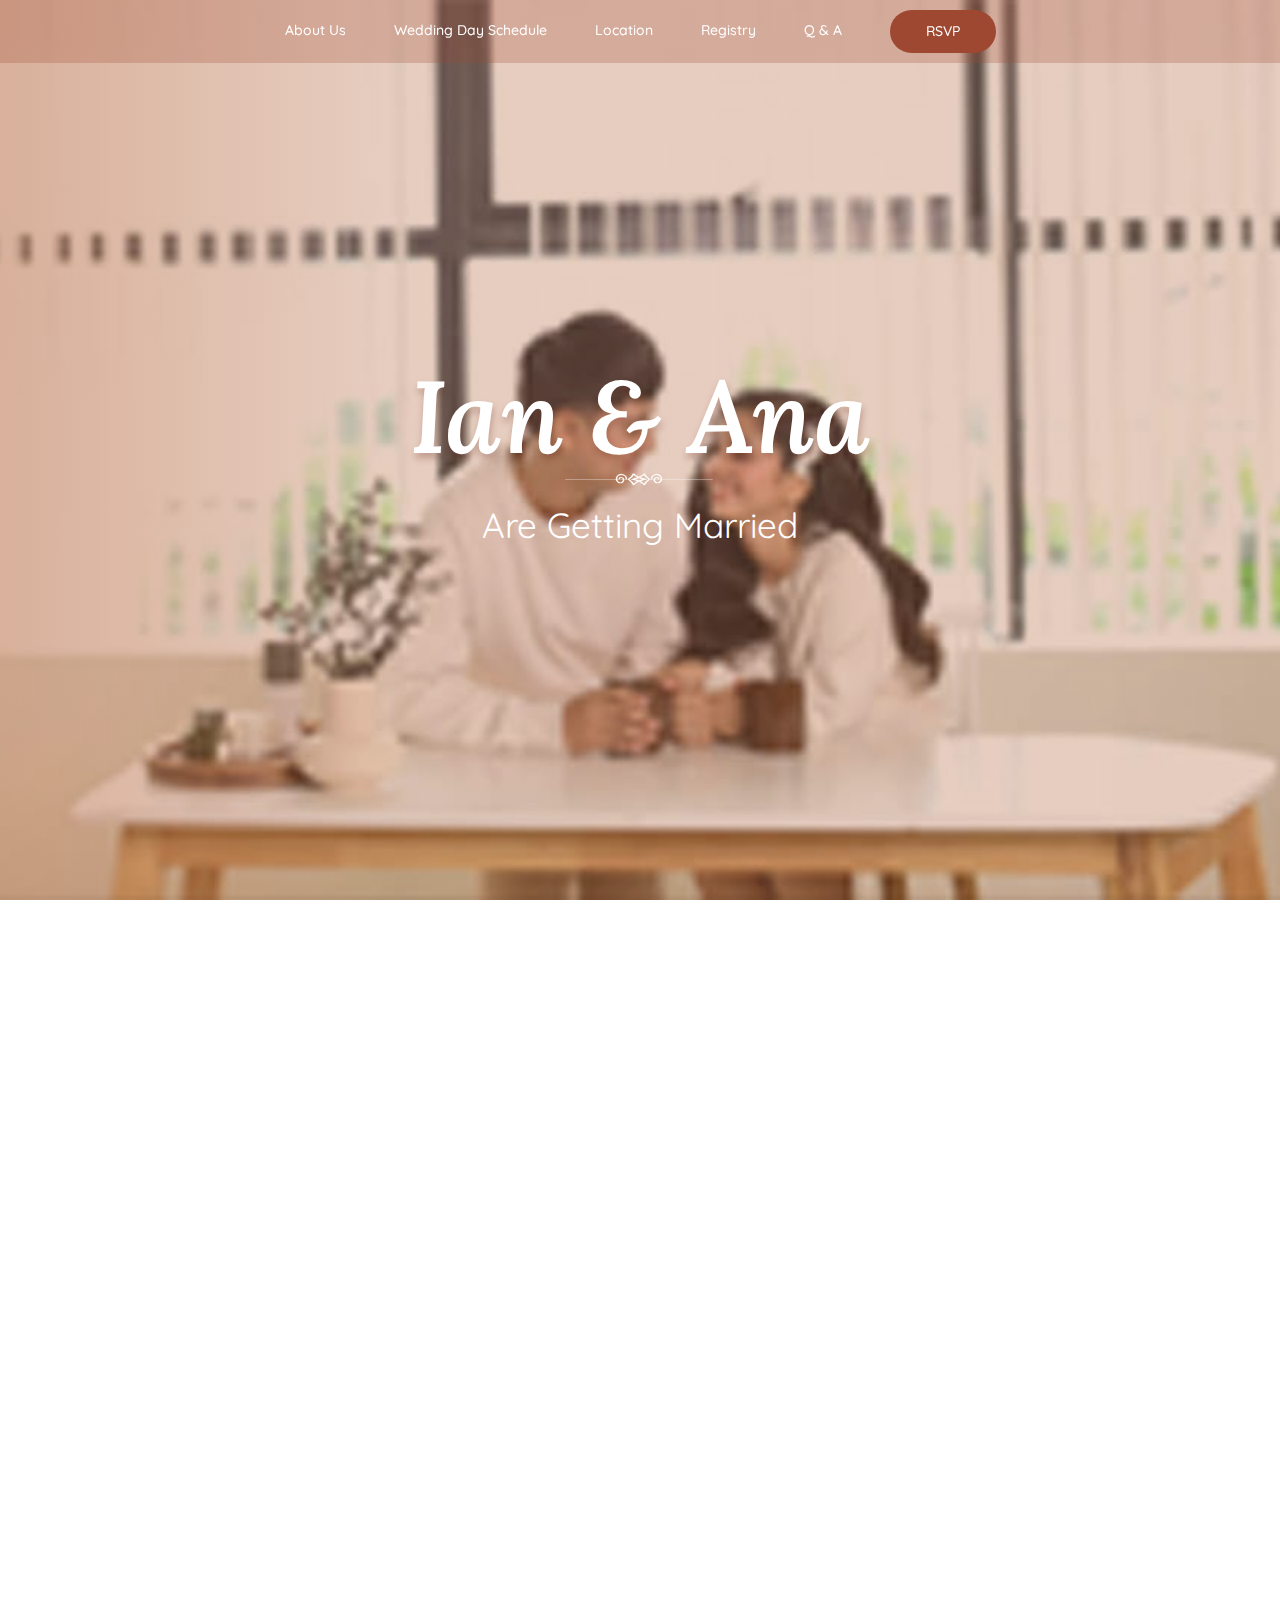
==== commit 94cc634b: "fix mobile navigation" ====
--- a/index.html
+++ b/index.html
@@ -27,7 +27,21 @@
   <div class="navbar-mobile">
     <div class="container">
       <button type="button" class="toggle-menu">Menu</button>
-      <a href="https://forms.gle/TurSicSsXNmPXkoPA" target="_blank" class="btn-rsvp">RSVP</a>
+    </div>
+  </div>
+
+  <div class="navbar">
+    <div class="container">
+      <nav>
+        <ul>
+          <li><a href="#introduction">About Us</a></li>
+          <li><a href="#wedding-day">Wedding Day Schedule</a></li>
+          <li><a href="#venue">Location</a></li>
+          <li><a href="#gift">Registry</a></li>
+          <li><a href="#faq">Q &amp; A</a></li>
+          <li><a href="https://forms.gle/TurSicSsXNmPXkoPA" target="_blank">Rsvp</a></li>
+        </ul>
+      </nav>
     </div>
   </div>
 
@@ -40,21 +54,6 @@
       <div class="header__video">
         <video playsinline="playsinline" muted="muted" id="prenup-video" autoplay="autoplay" loop="loop" src="./assets/images/prenup-video.mp4"></video>
       </div>
-
-      <div class="navbar">
-        <div class="container">
-          <nav>
-            <ul>
-              <li><a href="#introduction">About Us</a></li>
-              <li><a href="#wedding-day">Wedding Day Schedule</a></li>
-              <li><a href="#venue">Location</a></li>
-              <li><a href="#rsvp">Registry</a></li>
-              <li><a href="#faq">Q &amp; A</a></li>
-              <li><a href="https://forms.gle/TurSicSsXNmPXkoPA" target="_blank">Rsvp</a></li>
-            </ul>
-          </nav>
-        </div>
-      </div>
     </section>
     
     <section class="section _introduction">
@@ -64,6 +63,11 @@
         <div class="wedding-details fade-in">
           <div class="badge">Intro</div>
           <h5>Tanong kasi kayo ng tanong kung kelan <br> ang kasal. So, ito na sa wakas.</h5>
+
+          <div class="verse">
+            <p>He has made everything beautiful in its time.</p>
+            <span>Ecclesiastes 3:11</span>
+          </div>
         </div>
       </div>
     </section>
@@ -185,7 +189,6 @@
       </div>
     </section>
   </div>
-
   
   <script src="./assets/js/atc.min.js"></script>
   <script src="./assets/js/fullpage.js"></script>
--- a/assets/css/main.css
+++ b/assets/css/main.css
@@ -1 +1 @@
-@font-face{font-family:'Lora';src:url("../font/lora/Lora-SemiBoldItalic.woff2") format("woff2"),url("../font/lora/Lora-SemiBoldItalic.woff") format("woff");font-weight:600;font-style:italic;font-display:swap}@font-face{font-family:'Quicksand';src:url("../font/quicksand/Quicksand-Medium.woff2") format("woff2"),url("../font/quicksand/Quicksand-Medium.woff") format("woff");font-weight:500;font-style:normal;font-display:swap}@font-face{font-family:'Quicksand';src:url("../font/quicksand/Quicksand-SemiBold.woff2") format("woff2"),url("../font/quicksand/Quicksand-SemiBold.woff") format("woff");font-weight:600;font-style:normal;font-display:swap}@font-face{font-family:'Quicksand';src:url("../font/quicksand/Quicksand-Regular.woff2") format("woff2"),url("../font/quicksand/Quicksand-Regular.woff") format("woff");font-weight:normal;font-style:normal;font-display:swap}a{color:#fff}body{font-family:"Quicksand",sans-serif;line-height:1.245;font-weight:normal;font-size:1rem;color:#fff;overflow-x:hidden;animation:fadeIn 1s forwards}@keyframes fadeIn{from{opacity:0}to{opacity:1}}::selection{background:rgba(150,68,47,0.5);color:#96442F}h1,h2{font-family:"Lora",serif}h2{font-size:3.25rem}h5{font-size:1.75rem;margin:1.85rem 0;line-height:2.55rem}h4{font-family:"Lora",serif;font-size:1.5rem}h1{font-size:clamp(50px, 8vw, 7.5rem);color:#fff}h3{font-size:2.2rem}.text-black{color:#000}.text-center{text-align:center}p{font-family:"Quicksand",sans-serif;font-size:1.5rem;line-height:2.25rem;margin:1.85rem 0}p.font-small{font-size:1.25rem}.section{position:relative;display:flex;align-items:center;justify-content:center;align-items:center;scroll-snap-align:start;flex-direction:column}._introduction{background-color:#9E4831}._introduction .badge{background-color:#9E4831}._wedding-day{background-color:#B99470}._wedding-day .badge{background-color:#B99470}._venue{background-color:#69735A}._venue .badge{background-color:#69735A}._join-us{background-color:#B97049}._join-us .badge{background-color:#B97049}._what-to-wear{background-color:#BAB0A7}._what-to-wear .badge{background-color:#BAB0A7}._gift{background-color:#B99470}._gift .badge{background-color:#B99470}._faq,._countdown{background-color:#F2E9DD;color:#7C6E67}._faq .badge,._countdown .badge{background-color:#F2E9DD;color:#7C6E67}._faq .btn,._countdown .btn{border-color:#7C6E67;color:#7C6E67}._countdown .btn{border-color:#7c311e;color:#ffffff;background-color:#96442F}._countdown p{font-weight:500;color:#96442F}*{scrollbar-width:thin;scrollbar-color:#8B4807 #DFE9EB}*::-webkit-scrollbar{width:10px;width:10px}*::-webkit-scrollbar-track{border-radius:2px;background-color:#DFE9EB}*::-webkit-scrollbar-track:active{background-color:#B8C0C2}*::-webkit-scrollbar-thumb{border-radius:2px;background-color:#C1C1C1}*::-webkit-scrollbar-thumb:hover{background-color:#a7a6a6}*::-webkit-scrollbar-thumb:active{background-color:#a7a6a6}.navbar,.navbar-mobile{position:absolute;top:0;left:0;z-index:2;width:100%;background-color:rgba(158,72,49,0.25);display:flex;align-items:center;justify-content:center;padding:10px 0}.navbar .container,.navbar-mobile .container{background-color:transparent}nav ul{display:flex;gap:3rem;justify-content:center}nav ul li a{color:#fff;text-decoration:none;font-weight:500;display:block;padding:12px 0;font-size:14px;-webkit-transition:all ease-in-out 180ms;-moz-transition:all ease-in-out 180ms;-ms-transition:all ease-in-out 180ms;-o-transition:all ease-in-out 180ms;transition:all ease-in-out 180ms}nav ul li a:hover{text-shadow:#fff 2px 0 11px}nav ul li:last-child a{width:106px;height:43px;display:inline-flex;align-items:center;justify-content:center;background-color:#9E4831;border-radius:50px;text-transform:uppercase}._hero{background-color:#F2E9DD;background-image:url(../images/blur.jpg);background-repeat:no-repeat;background-size:cover;background-position:center;z-index:1;overflow:hidden;background-repeat:no-repeat;background-size:cover;background-position:center center;min-height:100vh}._hero::before{position:absolute;display:block;content:"";width:100%;height:100%;top:0;left:0;background:linear-gradient(90deg, rgba(185,112,73,0.55) 0%, rgba(185,112,73,0.35) 30%, rgba(185,112,73,0.35) 86%);z-index:1}._hero .header-details{z-index:1;padding:0 30px}._hero .header-details h3{color:#fff}._hero .header-details h1{position:relative;text-shadow:rgba(104,42,26,0.3) 1px 5px 7px;margin-bottom:25px}._hero .header-details h1::after{position:absolute;content:"";display:block;bottom:-14px;left:50%;transform:translateX(-50%);width:170px;height:26px;background-size:100%;background-image:url(../images/ornamen-18.png);background-repeat:no-repeat}._hero .header__video{background-color:transparent;background-image:none;background-position:50% 50%;background-repeat:no-repeat;background-size:cover;bottom:0;left:0;overflow:hidden;position:absolute;right:0;top:0;z-index:-1}._hero .header__video video{width:auto;height:auto;min-width:100%;min-height:100%;left:50%;margin:auto;opacity:1;position:absolute;top:50%;transform:translate(-50%, -50%);visibility:visible;z-index:-1}img{display:block;max-width:100%}.container{max-width:1040px;width:100%;height:100%;position:relative;margin:auto;display:flex;flex-direction:column;padding:0 30px;align-items:center;justify-content:center;background-color:rgba(0,0,0,0.05)}.badge{font-family:"Lora",serif;font-size:1.5rem;background-color:#F2E9DD;display:inline-flex;height:49px;align-items:center;justify-content:center;color:#fff;padding:0 32px;border-radius:50px}.badge.wbg{background-color:rgba(0,0,0,0.07) !important}.btn{font-family:"Lora",serif;background-color:transparent;border:1px solid #fff;display:inline-flex;height:62px;align-items:center;justify-content:center;color:#fff;padding:0 1rem;border-radius:50px;font-family:"Quicksand",sans-serif;font-size:1.25rem;min-width:232px;text-decoration:none;overflow:hidden;position:relative;cursor:pointer;z-index:1}.btn::before{position:absolute;display:block;content:"";top:0;left:0;width:0;height:100%;-webkit-transition:all linear 200ms;-moz-transition:all linear 200ms;-ms-transition:all linear 200ms;-o-transition:all linear 200ms;transition:all linear 200ms;background-color:rgba(255,255,255,0.15)}.btn:hover::before{width:100%}.btn.btn-white{min-width:206px;box-shadow:rgba(0,0,0,0.2) 2px 5px 18px -1px,rgba(0,0,0,0.15) 2px 2px 10px -3px;color:#333333;height:55px;font-size:19px;font-family:Arial;font-weight:600;background-color:#f5f5f5;overflow:inherit}.btn.btn-white:before{display:none}.btn.btn-white::after{position:absolute;display:block;content:"";top:50%;left:50%;transform:translate(-50%, -50%);background-color:#fff;z-index:-1;border-radius:50px;height:111%;width:104%;border:1px solid #d2d2d2;opacity:0}.btn.btn-white:hover::after{opacity:1}.wedding-details{text-align:center;position:relative;display:block;width:100%}.wedding-details .countdown{font-family:"Lora",serif;color:#96442F;margin-top:.5rem;display:block;line-height:1em;color:#96442F;display:flex;justify-content:center;align-items:center;gap:15px;font-size:112px}.wedding-details .countdown p{font-family:"Lora",serif;font-size:44px}.wedding-cta{display:flex;gap:1rem;justify-content:center;padding-top:1rem;align-items:center}.color-palette{display:flex;align-items:center;justify-content:center;gap:22px;margin:1.85rem 0}.color-palette li{width:68px;height:68px;border-radius:100%;border:1px solid #F2E9DD;display:block;-webkit-transition:all ease-in-out 180ms;-moz-transition:all ease-in-out 180ms;-ms-transition:all ease-in-out 180ms;-o-transition:all ease-in-out 180ms;transition:all ease-in-out 180ms}.color-palette li:hover{transform:scale(1.17)}.foating-flower{position:absolute;z-index:1}.flower-left,.flower-right{opacity:0;-webkit-transition:all cubic-bezier(0.55, 0.09, 0.68, 0.53) 300ms;-moz-transition:all cubic-bezier(0.55, 0.09, 0.68, 0.53) 300ms;-ms-transition:all cubic-bezier(0.55, 0.09, 0.68, 0.53) 300ms;-o-transition:all cubic-bezier(0.55, 0.09, 0.68, 0.53) 300ms;transition:all cubic-bezier(0.55, 0.09, 0.68, 0.53) 300ms}.flower-left{bottom:50px;left:0;transform:translateX(-45px);transition-delay:600ms}.flower-right{top:50px;right:0;transform:translateX(45px);transition-delay:680ms}._introduction .flower-left,._venue .flower-left{left:-34px}._introduction .flower-right,._venue .flower-right{right:-53px}._wedding-day .flower-left{left:-74px}._wedding-day .flower-right{right:-73px}._join-us .flower-left{left:-58px}._join-us .flower-right{right:-68px}._what-to-wear .flower-left{left:-78px}._what-to-wear .flower-right{right:-128px}._gift .flower-left{left:-98px}._gift .flower-right{right:-34px}._faq .container-radius{border-bottom-left-radius:500px;border-bottom-right-radius:500px;padding-bottom:265px;padding-top:265px}._faq .flower-left{left:-98px;bottom:0}._faq .flower-right{right:-77px}._faq .breadcrumbs{border-color:#BAB0A7}._faq.section-inner-page .icon.icon-arrow-back{filter:invert(46%) sepia(17%) saturate(330%) hue-rotate(335deg) brightness(89%) contrast(81%)}._faq.section-inner-page a{color:#7C6E67}._faq.section-inner-page .flower-right{right:0;transform:rotateZ(-34deg);top:100px}._faq.section-inner-page .flower-left{left:0;bottom:auto;top:100px}._faq.section-inner-page h2{color:#96442F}.container-transparent{background-color:transparent}.fade-in{opacity:0;-webkit-transition:all cubic-bezier(0.55, 0.09, 0.68, 0.53) 300ms;-moz-transition:all cubic-bezier(0.55, 0.09, 0.68, 0.53) 300ms;-ms-transition:all cubic-bezier(0.55, 0.09, 0.68, 0.53) 300ms;-o-transition:all cubic-bezier(0.55, 0.09, 0.68, 0.53) 300ms;transition:all cubic-bezier(0.55, 0.09, 0.68, 0.53) 300ms;transition-delay:580ms}.fade-in.is-visible{opacity:1}section.active .fade-in{opacity:1}section.active .flower-right{transform:translateX(0px);opacity:1}section.active .flower-left{transform:translateX(0px);opacity:1}html.fp-enabled,.fp-enabled body{margin:0;padding:0;overflow:hidden;-webkit-tap-highlight-color:transparent}#superContainer{height:100%;position:relative;-ms-touch-action:none;touch-action:none}.fp-section{position:relative;-webkit-box-sizing:border-box;-moz-box-sizing:border-box;box-sizing:border-box;height:100%}.fp-slide{float:left}.fp-slide,.fp-slidesContainer{height:100%;display:block}.fp-slides{z-index:1;height:100%;overflow:hidden;position:relative;-webkit-transition:all 0.3s ease-out;transition:all 0.3s ease-out}.fp-section.fp-table,.fp-slide.fp-table{display:table;table-layout:fixed;width:100%;height:100%}.fp-tableCell{display:table-cell;vertical-align:middle;width:100%;height:100%}.fp-slidesContainer{float:left;position:relative}.fp-controlArrow{position:absolute;z-index:4;top:50%;cursor:pointer;width:0;height:0;border-style:solid;margin-top:-38px}.fp-controlArrow.fp-prev{left:15px;width:0;border-width:38.5px 34px 38.5px 0;border-color:transparent #fff transparent transparent}.fp-controlArrow.fp-next{right:15px;border-width:38.5px 0 38.5px 34px;border-color:transparent transparent transparent #fff}.fp-scrollable{overflow:scroll}.fp-notransition{-webkit-transition:none !important;transition:none !important}#fp-nav{position:fixed;z-index:100;margin-top:-32px;top:50%;opacity:1}#fp-nav.right{right:17px}#fp-nav.left{left:17px}.fp-slidesNav{position:absolute;z-index:4;left:50%;opacity:1}.fp-slidesNav.bottom{bottom:17px}.fp-slidesNav.top{top:17px}#fp-nav ul,.fp-slidesNav ul{margin:0;padding:0}#fp-nav ul li,.fp-slidesNav ul li{display:block;width:14px;height:13px;margin:7px;position:relative}.fp-slidesNav ul li{display:inline-block}#fp-nav ul li a,.fp-slidesNav ul li a{display:block;position:relative;z-index:1;width:100%;height:100%;cursor:pointer;text-decoration:none}#fp-nav ul li a.active span,.fp-slidesNav ul li a.active span,#fp-nav ul li:hover a.active span,.fp-slidesNav ul li:hover a.active span{height:12px;width:12px;margin:-6px 0 0 -6px;border-radius:100%}#fp-nav ul li a span,.fp-slidesNav ul li a span{border-radius:50%;position:absolute;z-index:1;height:4px;width:4px;border:0;background:#333;left:50%;top:50%;margin:-2px 0 0 -2px;-webkit-transition:all 0.1s ease-in-out;-moz-transition:all 0.1s ease-in-out;-o-transition:all 0.1s ease-in-out;transition:all 0.1s ease-in-out}#fp-nav ul li .fp-tooltip{position:absolute;top:-2px;color:#fff;font-size:14px;font-family:arial, helvetica, sans-serif;white-space:nowrap;max-width:220px;overflow:hidden;display:block;opacity:0;width:0}#fp-nav ul li:hover .fp-tooltip,#fp-nav.fp-show-active a.active+.fp-tooltip{-webkit-transition:opacity 0.2s ease-in;transition:opacity 0.2s ease-in;width:auto;opacity:1}#fp-nav ul li .fp-tooltip.right{right:20px}#fp-nav ul li .fp-tooltip.left{left:20px}._countdown{background-image:url("../images/prenup_1.JPG");background-size:cover;background-repeat:no-repeat;background-position:center;position:relative;z-index:1}._countdown::after{position:absolute;display:block;content:"";width:100%;height:100%;top:0;left:0;background:#f9dcb7;background:linear-gradient(4deg, rgba(249,220,183,0.8071603641) 0%, rgba(242,233,221,0.8) 100%);z-index:-1}.mt-1{margin-top:1rem !important}.mt-2{margin-top:2rem !important}.mt-3{margin-top:3rem !important}.mt-4{margin-top:4rem !important}.mt-5{margin-top:5rem !important}.mb-1{margin-bottom:1rem !important}.mb-2{margin-bottom:2rem !important}.mb-3{margin-bottom:3rem !important}.mb-4{margin-bottom:4rem !important}.mb-5{margin-bottom:5rem !important}.mt-0{margin-top:0 !important}.mb-0{margin-bottom:0 !important}.min-h-100{min-height:100%}.wedding-detail-table{width:100%;background-color:rgba(0,0,0,0.065);border-radius:20px;position:relative;display:block;padding:1rem 0;margin-top:4.5rem}.wedding-detail-table .detail-item{display:flex;width:100%;height:80px;align-items:center;border-bottom:1px dashed #F2E9DD;-webkit-transition:all ease-in-out 180ms;-moz-transition:all ease-in-out 180ms;-ms-transition:all ease-in-out 180ms;-o-transition:all ease-in-out 180ms;transition:all ease-in-out 180ms}.wedding-detail-table .detail-item:last-child{border-bottom:none}.wedding-detail-table .detail-item:hover{color:#694d33}.wedding-detail-table p{font-family:"Lora",serif;font-size:1.5rem;line-height:1.27em;flex:1;margin:0;padding:0 1rem}.wedding-detail-table p:first-child{text-align:center}.icon{position:relative;display:inline-block;width:18px;height:18px;background-repeat:no-repeat;background-size:cover}.icon.icon-arrow-back{background-image:url(../images/arrow_back_ios_new.svg);filter:invert(100%) sepia(0%) saturate(7496%) hue-rotate(19deg) brightness(92%) contrast(100%)}.breadcrumbs{width:100%;display:flex;border-bottom:1px solid #F2E9DD;padding-bottom:0.5rem;margin-top:0.75rem;margin-bottom:85px}.breadcrumbs a{display:flex;align-items:center;gap:1.25rem;line-height:1em;padding:0.72rem 0;color:#fff;text-decoration:none;-webkit-transition:all ease-in-out 180ms;-moz-transition:all ease-in-out 180ms;-ms-transition:all ease-in-out 180ms;-o-transition:all ease-in-out 180ms;transition:all ease-in-out 180ms}.breadcrumbs a:hover{opacity:0.65}.breadcrumbs a p{margin:0;font-size:1rem}.section-inner-page .container-transparent{padding-bottom:3rem;margin-top:inherit}._wedding-day.section-inner-page .flower-right,._what-to-wear.section-inner-page .flower-right{right:0;opacity:1}._wedding-day.section-inner-page .flower-left,._what-to-wear.section-inner-page .flower-left{left:0;bottom:auto;top:100px;opacity:1;transform:translateX(0)}._venue.section-inner-page .flower-right{right:0;transform:rotateZ(-34deg);top:100px;opacity:1}._venue.section-inner-page .flower-left{left:0;bottom:auto;top:100px;opacity:1;transform:translateX(0)}.wedding-detail-content{width:100%;background-color:rgba(0,0,0,0.065);border-radius:20px;position:relative;display:block;padding:2.5rem 3.75em;margin-top:4.5rem}ul.listing{padding-left:2.2rem;list-style:unset}ul.listing li{font-family:"Quicksand",sans-serif;font-size:1.25rem;line-height:2.25rem}.strong{font-weight:600}.wedding-detail-content p{margin-top:1.25rem}.max-w-90{max-width:90%}.accommodation-detail{text-align:center;width:100%;padding:50px 0;border-top:1px dashed #BAB0A7}.accommodation-detail h4{margin-bottom:.25rem}.border-bottom{border-bottom:1px dashed #BAB0A7}.gallery{display:grid;grid-template-columns:repeat(2, 1fr);gap:1.75rem}.gallery .img-wrapper{height:295px;overflow:hidden;border-radius:5px}.gallery .img-wrapper img{object-fit:cover;width:100%;height:100%;object-position:center}.dresscode-img img{margin:auto}.shake-effect.is-visible{animation:shake 200ms 2 linear;-moz-animation:shake 200ms 2 linear;-webkit-animation:shake 200ms 2 linear;-o-animation:shake 200ms 2 linear}@keyframes shake{0%{transform:translate(7px, 0)}50%{transform:translate(-7px, 0)}100%{transform:translate(0, 0)}}@-moz-keyframes shake{0%{-moz-transform:translate(7px, 0)}50%{-moz-transform:translate(-7px, 0)}100%{-moz-transform:translate(0, 0)}}.accordion-item{width:100%;background-color:#EEE2D2;border-radius:20px;position:relative;display:block;padding:0 3.75em;margin-top:1.75rem}.accordion-item .accordion-head{cursor:pointer;padding:2.2rem 0;position:relative}.accordion-item .accordion-head::after{position:absolute;display:block;content:"";top:50%;transform:translateY(-50%) rotate(-90deg);right:0;width:18px;height:18px;background-size:100%;background-image:url(../images/arrow_back_ios_new.svg);background-repeat:no-repeat;filter:invert(50%) sepia(12%) saturate(456%) hue-rotate(334deg) brightness(97%) contrast(85%)}.accordion-item .accordion-detail{border-top:1px dashed #B1A79F;padding-top:1rem;display:none}.accordion-item .accordion-detail a{color:#7C6E67;text-decoration:underline}.accordion-item .accordion-detail p{margin-bottom:1rem}.accordion-item .accordion-detail ul{list-style:disc;padding-left:15px;margin-top:.35rem}.accordion-item .accordion-detail ul .strong.title{margin-top:0;margin-bottom:0.45rem;color:#96442F}.accordion-item .accordion-detail ul li{margin-bottom:1rem}.accordion-item .accordion-detail ul li:last-child{margin-bottom:0}.accordion-item.active .accordion-head{padding-bottom:1rem}.accordion-item.active .accordion-head::after{top:61%;transform:translateY(-50%) rotate(90deg)}.accordion-item.active .accordion-detail{display:block;padding-bottom:1.85rem}.accordion-item.active .accordion-detail p:last-child{margin-bottom:0}#days-until{display:none}.w-100{width:100%}#menu{position:fixed;display:flex;bottom:13px;right:15px;flex-direction:revert;gap:9px;z-index:999}#menu li{overflow:hidden;width:19px;height:3px;display:block;border-radius:3px;font-size:0;text-indent:-999px;background-color:rgba(0,0,0,0.2);-webkit-transition:all linear 180ms;-moz-transition:all linear 180ms;-ms-transition:all linear 180ms;-o-transition:all linear 180ms;transition:all linear 180ms}#menu li.active{background-color:#000}.fp-overflow{height:100vh;position:relative;display:flex;align-items:center;justify-content:center;align-items:center;scroll-snap-align:start;flex-direction:column;overflow-x:hidden}.note{text-align:center}
+@font-face{font-family:'Lora';src:url("../font/lora/Lora-SemiBoldItalic.woff2") format("woff2"),url("../font/lora/Lora-SemiBoldItalic.woff") format("woff");font-weight:600;font-style:italic;font-display:swap}@font-face{font-family:'Quicksand';src:url("../font/quicksand/Quicksand-Medium.woff2") format("woff2"),url("../font/quicksand/Quicksand-Medium.woff") format("woff");font-weight:500;font-style:normal;font-display:swap}@font-face{font-family:'Quicksand';src:url("../font/quicksand/Quicksand-SemiBold.woff2") format("woff2"),url("../font/quicksand/Quicksand-SemiBold.woff") format("woff");font-weight:600;font-style:normal;font-display:swap}@font-face{font-family:'Quicksand';src:url("../font/quicksand/Quicksand-Regular.woff2") format("woff2"),url("../font/quicksand/Quicksand-Regular.woff") format("woff");font-weight:normal;font-style:normal;font-display:swap}a{color:#fff}body{font-family:"Quicksand",sans-serif;line-height:1.245;font-weight:normal;font-size:1rem;color:#fff;overflow-x:hidden;animation:fadeIn 1s forwards}@keyframes fadeIn{from{opacity:0}to{opacity:1}}::selection{background:rgba(0,0,0,0.2);color:#fff}h1,h2{font-family:"Lora",serif}h2{font-size:3.25rem}h5{font-size:1.75rem;margin:1.85rem 0;line-height:2.55rem}h4{font-family:"Lora",serif;font-size:1.5rem}h1{font-size:clamp(50px, 8vw, 7.5rem);color:#fff}h3{font-size:2.2rem}.text-black{color:#000}.text-center{text-align:center}p{font-family:"Quicksand",sans-serif;font-size:1.5rem;line-height:2.25rem;margin:1.85rem 0}p.font-small{font-size:1.25rem}.section{position:relative;display:flex;align-items:center;justify-content:center;align-items:center;scroll-snap-align:start;flex-direction:column}._introduction{background-color:#9E4831}._introduction .badge{background-color:#9E4831}._wedding-day{background-color:#B99470}._wedding-day .badge{background-color:#B99470}._venue{background-color:#69735A}._venue .badge{background-color:#69735A}._join-us{background-color:#B97049}._join-us .badge{background-color:#B97049}._what-to-wear{background-color:#BAB0A7}._what-to-wear .badge{background-color:#BAB0A7}._gift{background-color:#B99470}._gift .badge{background-color:#B99470}._faq,._countdown{background-color:#F2E9DD;color:#7C6E67}._faq .badge,._countdown .badge{background-color:#F2E9DD;color:#7C6E67}._faq .btn,._countdown .btn{border-color:#7C6E67;color:#7C6E67}._countdown p{font-weight:500;color:#7C6E67}._countdown .countdown p{color:#96442F}*{scrollbar-width:thin;scrollbar-color:#8B4807 #DFE9EB}*::-webkit-scrollbar{width:10px;width:10px}*::-webkit-scrollbar-track{border-radius:2px;background-color:#DFE9EB}*::-webkit-scrollbar-track:active{background-color:#B8C0C2}*::-webkit-scrollbar-thumb{border-radius:2px;background-color:#C1C1C1}*::-webkit-scrollbar-thumb:hover{background-color:#a7a6a6}*::-webkit-scrollbar-thumb:active{background-color:#a7a6a6}.navbar,.navbar-mobile{position:absolute;top:-63px;left:0;z-index:2;width:100%;display:flex;align-items:center;justify-content:center;padding:10px 0;-webkit-transition:all ease-in-out 280ms;-moz-transition:all ease-in-out 280ms;-ms-transition:all ease-in-out 280ms;-o-transition:all ease-in-out 280ms;transition:all ease-in-out 280ms;transition-delay:300ms}.navbar .container,.navbar-mobile .container{background-color:transparent}.fp-viewing-home .navbar,.fp-viewing-home .navbar-mobile{top:0;background-color:rgba(158,72,49,0.25)}.fp-viewing-introduction .navbar,.fp-viewing-introduction .navbar-mobile,.fp-viewing-wedding-day .navbar,.fp-viewing-wedding-day .navbar-mobile,.fp-viewing-venue .navbar,.fp-viewing-venue .navbar-mobile,.fp-viewing-rsvp .navbar,.fp-viewing-rsvp .navbar-mobile,.fp-viewing-what-to-wear .navbar,.fp-viewing-what-to-wear .navbar-mobile,.fp-viewing-gift .navbar,.fp-viewing-gift .navbar-mobile,.fp-viewing-faq .navbar,.fp-viewing-faq .navbar-mobile,.fp-viewing-countdown .navbar,.fp-viewing-countdown .navbar-mobile{top:0}.fp-viewing-wedding-day nav ul li:last-child a,.fp-viewing-gift nav ul li:last-child a{background-color:#936e4c;transition-delay:300ms}.fp-viewing-venue nav ul li:last-child a{background-color:#4e5740;transition-delay:300ms}.fp-viewing-rsvp nav ul li:last-child a{background-color:#915636;transition-delay:300ms}.fp-viewing-what-to-wear nav ul li:last-child a{background-color:#978e86;transition-delay:300ms}.fp-viewing-faq nav ul li a{color:#7C6E67;transition-delay:300ms}.fp-viewing-faq nav ul li:last-child a{background-color:#c8bcad;transition-delay:300ms;color:#fff}.fp-viewing-countdown nav ul li a{color:#7C6E67;transition-delay:300ms}.fp-viewing-countdown nav ul li:last-child a{color:#fff}nav ul{display:flex;gap:3rem;justify-content:center}nav ul li a{color:#fff;text-decoration:none;font-weight:500;display:block;padding:12px 0;font-size:14px;-webkit-transition:all ease-in-out 180ms;-moz-transition:all ease-in-out 180ms;-ms-transition:all ease-in-out 180ms;-o-transition:all ease-in-out 180ms;transition:all ease-in-out 180ms}nav ul li a:hover{text-shadow:#fff 2px 0 11px}nav ul li:last-child a{width:106px;height:43px;display:inline-flex;align-items:center;justify-content:center;background-color:#9E4831;border-radius:50px;text-transform:uppercase}._hero{background-color:#F2E9DD;background-image:url(../images/blur.jpg);background-repeat:no-repeat;background-size:cover;background-position:center;z-index:1;overflow:hidden;background-repeat:no-repeat;background-size:cover;background-position:center center;min-height:100vh}._hero::before{position:absolute;display:block;content:"";width:100%;height:100%;top:0;left:0;background:linear-gradient(90deg, rgba(185,112,73,0.55) 0%, rgba(185,112,73,0.35) 30%, rgba(185,112,73,0.35) 86%);z-index:1}._hero .header-details{z-index:1;padding:0 30px}._hero .header-details h3{color:#fff}._hero .header-details h1{position:relative;text-shadow:rgba(104,42,26,0.3) 1px 5px 7px;margin-bottom:25px}._hero .header-details h1::after{position:absolute;content:"";display:block;bottom:-14px;left:50%;transform:translateX(-50%);width:170px;height:26px;background-size:100%;background-image:url(../images/ornamen-18.png);background-repeat:no-repeat}._hero .header__video{background-color:transparent;background-image:none;background-position:50% 50%;background-repeat:no-repeat;background-size:cover;bottom:0;left:0;overflow:hidden;position:absolute;right:0;top:0;z-index:-1}._hero .header__video video{width:auto;height:auto;min-width:100%;min-height:100%;left:50%;margin:auto;opacity:1;position:absolute;top:50%;transform:translate(-50%, -50%);visibility:visible;z-index:-1}img{display:block;max-width:100%}.container{max-width:1040px;width:100%;height:100%;position:relative;margin:auto;display:flex;flex-direction:column;padding:0 30px;align-items:center;justify-content:center;background-color:rgba(0,0,0,0.05)}.badge{font-family:"Lora",serif;font-size:1.5rem;background-color:#F2E9DD;display:inline-flex;height:49px;align-items:center;justify-content:center;color:#fff;padding:0 32px;border-radius:50px}.badge.wbg{background-color:rgba(0,0,0,0.07) !important}.btn{font-family:"Lora",serif;background-color:transparent;border:1px solid #fff;display:inline-flex;height:62px;align-items:center;justify-content:center;color:#fff;padding:0 1rem;border-radius:50px;font-family:"Quicksand",sans-serif;font-size:1.25rem;min-width:232px;text-decoration:none;overflow:hidden;position:relative;cursor:pointer;z-index:1}.btn::before{position:absolute;display:block;content:"";top:0;left:0;width:0;height:100%;-webkit-transition:all linear 200ms;-moz-transition:all linear 200ms;-ms-transition:all linear 200ms;-o-transition:all linear 200ms;transition:all linear 200ms;background-color:rgba(255,255,255,0.15)}.btn:hover::before{width:100%}.btn.btn-white{min-width:206px;box-shadow:rgba(0,0,0,0.2) 2px 5px 18px -1px,rgba(0,0,0,0.15) 2px 2px 10px -3px;color:#333333;height:55px;font-size:19px;font-family:Arial;font-weight:600;background-color:#f5f5f5;overflow:inherit}.btn.btn-white:before{display:none}.btn.btn-white::after{position:absolute;display:block;content:"";top:50%;left:50%;transform:translate(-50%, -50%);background-color:#fff;z-index:-1;border-radius:50px;height:111%;width:104%;border:1px solid #d2d2d2;opacity:0}.btn.btn-white:hover::after{opacity:1}.wedding-details{text-align:center;position:relative;display:block;width:100%}.wedding-details .countdown{font-family:"Lora",serif;color:#96442F;margin-top:.5rem;display:block;line-height:1em;color:#96442F;display:flex;justify-content:center;align-items:center;gap:15px;font-size:112px}.wedding-details .countdown p{font-family:"Lora",serif;font-size:44px}.wedding-cta{display:flex;gap:1rem;justify-content:center;padding-top:1rem;align-items:center}.color-palette{display:flex;align-items:center;justify-content:center;gap:22px;margin:1.85rem 0}.color-palette li{width:68px;height:68px;border-radius:100%;border:1px solid #F2E9DD;display:block;-webkit-transition:all ease-in-out 180ms;-moz-transition:all ease-in-out 180ms;-ms-transition:all ease-in-out 180ms;-o-transition:all ease-in-out 180ms;transition:all ease-in-out 180ms}.color-palette li:hover{transform:scale(1.17)}.foating-flower{position:absolute;z-index:1}.flower-left,.flower-right{opacity:0;-webkit-transition:all cubic-bezier(0.55, 0.09, 0.68, 0.53) 300ms;-moz-transition:all cubic-bezier(0.55, 0.09, 0.68, 0.53) 300ms;-ms-transition:all cubic-bezier(0.55, 0.09, 0.68, 0.53) 300ms;-o-transition:all cubic-bezier(0.55, 0.09, 0.68, 0.53) 300ms;transition:all cubic-bezier(0.55, 0.09, 0.68, 0.53) 300ms}.flower-left{bottom:50px;left:0;transform:translateX(-45px);transition-delay:600ms}.flower-right{top:50px;right:0;transform:translateX(45px);transition-delay:680ms}._introduction .flower-left,._venue .flower-left{left:-34px}._introduction .flower-right,._venue .flower-right{right:-53px}._wedding-day .flower-left{left:-74px}._wedding-day .flower-right{right:-73px}._join-us .flower-left{left:-58px}._join-us .flower-right{right:-68px}._what-to-wear .flower-left{left:-78px}._what-to-wear .flower-right{right:-128px}._gift .flower-left{left:-98px}._gift .flower-right{right:-34px}._faq .container-radius{border-bottom-left-radius:500px;border-bottom-right-radius:500px;padding-bottom:265px;padding-top:265px}._faq .flower-left{left:-98px;bottom:0}._faq .flower-right{right:-77px}._faq .breadcrumbs{border-color:#BAB0A7}._faq.section-inner-page .icon.icon-arrow-back{filter:invert(46%) sepia(17%) saturate(330%) hue-rotate(335deg) brightness(89%) contrast(81%)}._faq.section-inner-page a{color:#7C6E67}._faq.section-inner-page .flower-right{right:0;transform:rotateZ(-34deg);top:100px}._faq.section-inner-page .flower-left{left:0;bottom:auto;top:100px}._faq.section-inner-page h2{color:#96442F}.container-transparent{background-color:transparent}.fade-in{opacity:0;-webkit-transition:all cubic-bezier(0.55, 0.09, 0.68, 0.53) 300ms;-moz-transition:all cubic-bezier(0.55, 0.09, 0.68, 0.53) 300ms;-ms-transition:all cubic-bezier(0.55, 0.09, 0.68, 0.53) 300ms;-o-transition:all cubic-bezier(0.55, 0.09, 0.68, 0.53) 300ms;transition:all cubic-bezier(0.55, 0.09, 0.68, 0.53) 300ms;transition-delay:580ms}.fade-in.is-visible{opacity:1}section.active .fade-in{opacity:1}section.active .flower-right{transform:translateX(0px);opacity:1}section.active .flower-left{transform:translateX(0px);opacity:1}html.fp-enabled,.fp-enabled body{margin:0;padding:0;overflow:hidden;-webkit-tap-highlight-color:transparent}#superContainer{height:100%;position:relative;-ms-touch-action:none;touch-action:none}.fp-section{position:relative;-webkit-box-sizing:border-box;-moz-box-sizing:border-box;box-sizing:border-box;height:100%}.fp-slide{float:left}.fp-slide,.fp-slidesContainer{height:100%;display:block}.fp-slides{z-index:1;height:100%;overflow:hidden;position:relative;-webkit-transition:all 0.3s ease-out;transition:all 0.3s ease-out}.fp-section.fp-table,.fp-slide.fp-table{display:table;table-layout:fixed;width:100%;height:100%}.fp-tableCell{display:table-cell;vertical-align:middle;width:100%;height:100%}.fp-slidesContainer{float:left;position:relative}.fp-controlArrow{position:absolute;z-index:4;top:50%;cursor:pointer;width:0;height:0;border-style:solid;margin-top:-38px}.fp-controlArrow.fp-prev{left:15px;width:0;border-width:38.5px 34px 38.5px 0;border-color:transparent #fff transparent transparent}.fp-controlArrow.fp-next{right:15px;border-width:38.5px 0 38.5px 34px;border-color:transparent transparent transparent #fff}.fp-scrollable{overflow:scroll}.fp-notransition{-webkit-transition:none !important;transition:none !important}#fp-nav{position:fixed;z-index:100;margin-top:-32px;top:50%;opacity:1}#fp-nav.right{right:17px}#fp-nav.left{left:17px}.fp-slidesNav{position:absolute;z-index:4;left:50%;opacity:1}.fp-slidesNav.bottom{bottom:17px}.fp-slidesNav.top{top:17px}#fp-nav ul,.fp-slidesNav ul{margin:0;padding:0}#fp-nav ul li,.fp-slidesNav ul li{display:block;width:14px;height:13px;margin:7px;position:relative}.fp-slidesNav ul li{display:inline-block}#fp-nav ul li a,.fp-slidesNav ul li a{display:block;position:relative;z-index:1;width:100%;height:100%;cursor:pointer;text-decoration:none}#fp-nav ul li a.active span,.fp-slidesNav ul li a.active span,#fp-nav ul li:hover a.active span,.fp-slidesNav ul li:hover a.active span{height:12px;width:12px;margin:-6px 0 0 -6px;border-radius:100%}#fp-nav ul li a span,.fp-slidesNav ul li a span{border-radius:50%;position:absolute;z-index:1;height:4px;width:4px;border:0;background:#333;left:50%;top:50%;margin:-2px 0 0 -2px;-webkit-transition:all 0.1s ease-in-out;-moz-transition:all 0.1s ease-in-out;-o-transition:all 0.1s ease-in-out;transition:all 0.1s ease-in-out}#fp-nav ul li .fp-tooltip{position:absolute;top:-2px;color:#fff;font-size:14px;font-family:arial, helvetica, sans-serif;white-space:nowrap;max-width:220px;overflow:hidden;display:block;opacity:0;width:0}#fp-nav ul li:hover .fp-tooltip,#fp-nav.fp-show-active a.active+.fp-tooltip{-webkit-transition:opacity 0.2s ease-in;transition:opacity 0.2s ease-in;width:auto;opacity:1}#fp-nav ul li .fp-tooltip.right{right:20px}#fp-nav ul li .fp-tooltip.left{left:20px}._countdown{background-image:url("../images/prenup_1.JPG");background-size:cover;background-repeat:no-repeat;background-position:center;position:relative;z-index:1}._countdown::after{position:absolute;display:block;content:"";width:100%;height:100%;top:0;left:0;background:#f9dcb7;background:linear-gradient(4deg, rgba(249,220,183,0.8071603641) 0%, rgba(242,233,221,0.8) 100%);z-index:-1}.mt-1{margin-top:1rem !important}.mt-2{margin-top:2rem !important}.mt-3{margin-top:3rem !important}.mt-4{margin-top:4rem !important}.mt-5{margin-top:5rem !important}.mb-1{margin-bottom:1rem !important}.mb-2{margin-bottom:2rem !important}.mb-3{margin-bottom:3rem !important}.mb-4{margin-bottom:4rem !important}.mb-5{margin-bottom:5rem !important}.mt-0{margin-top:0 !important}.mb-0{margin-bottom:0 !important}.min-h-100{min-height:100%}.wedding-detail-table{width:100%;background-color:rgba(0,0,0,0.065);border-radius:20px;position:relative;display:block;padding:1rem 0;margin-top:4.5rem}.wedding-detail-table .detail-item{display:flex;width:100%;height:80px;align-items:center;border-bottom:1px dashed #F2E9DD;-webkit-transition:all ease-in-out 180ms;-moz-transition:all ease-in-out 180ms;-ms-transition:all ease-in-out 180ms;-o-transition:all ease-in-out 180ms;transition:all ease-in-out 180ms}.wedding-detail-table .detail-item:last-child{border-bottom:none}.wedding-detail-table .detail-item:hover{opacity:0.7}.wedding-detail-table p{font-family:"Lora",serif;font-size:1.5rem;line-height:1.27em;flex:1;margin:0;padding:0 1rem}.wedding-detail-table p:first-child{text-align:center}.icon{position:relative;display:inline-block;width:18px;height:18px;background-repeat:no-repeat;background-size:cover}.icon.icon-arrow-back{background-image:url(../images/arrow_back_ios_new.svg);filter:invert(100%) sepia(0%) saturate(7496%) hue-rotate(19deg) brightness(92%) contrast(100%)}.breadcrumbs{width:100%;display:flex;border-bottom:1px solid #F2E9DD;padding-bottom:0.5rem;margin-top:0.75rem;margin-bottom:85px}.breadcrumbs a{display:flex;align-items:center;gap:1.25rem;line-height:1em;padding:0.72rem 0;color:#fff;text-decoration:none;-webkit-transition:all ease-in-out 180ms;-moz-transition:all ease-in-out 180ms;-ms-transition:all ease-in-out 180ms;-o-transition:all ease-in-out 180ms;transition:all ease-in-out 180ms}.breadcrumbs a:hover{opacity:0.65}.breadcrumbs a p{margin:0;font-size:1rem}.section-inner-page .container-transparent{padding-bottom:3rem;margin-top:inherit}._wedding-day.section-inner-page .flower-right,._what-to-wear.section-inner-page .flower-right{right:0;opacity:1}._wedding-day.section-inner-page .flower-left,._what-to-wear.section-inner-page .flower-left{left:0;bottom:auto;top:100px;opacity:1;transform:translateX(0)}._venue.section-inner-page .flower-right{right:0;transform:rotateZ(-34deg);top:100px;opacity:1}._venue.section-inner-page .flower-left{left:0;bottom:auto;top:100px;opacity:1;transform:translateX(0)}.wedding-detail-content{width:100%;background-color:rgba(0,0,0,0.065);border-radius:20px;position:relative;display:block;padding:2.5rem 3.75em;margin-top:4.5rem}ul.listing{padding-left:2.2rem;list-style:unset}ul.listing li{font-family:"Quicksand",sans-serif;font-size:1.25rem;line-height:2.25rem}.strong{font-weight:600}.wedding-detail-content p{margin-top:1.25rem}.max-w-90{max-width:90%}.accommodation-detail{text-align:center;width:100%;padding:50px 0;border-top:1px dashed #BAB0A7}.accommodation-detail h4{margin-bottom:.25rem}.border-bottom{border-bottom:1px dashed #BAB0A7}.gallery{display:grid;grid-template-columns:repeat(2, 1fr);gap:1.75rem}.gallery .img-wrapper{height:295px;overflow:hidden;border-radius:5px}.gallery .img-wrapper img{object-fit:cover;width:100%;height:100%;object-position:center}.dresscode-img img{margin:auto}.accordion-item{width:100%;background-color:#EEE2D2;border-radius:20px;position:relative;display:block;padding:0 3.75em;margin-top:1.75rem}.accordion-item .accordion-head{cursor:pointer;padding:2.2rem 0;position:relative}.accordion-item .accordion-head::after{position:absolute;display:block;content:"";top:50%;transform:translateY(-50%) rotate(-90deg);right:0;width:18px;height:18px;background-size:100%;background-image:url(../images/arrow_back_ios_new.svg);background-repeat:no-repeat;filter:invert(50%) sepia(12%) saturate(456%) hue-rotate(334deg) brightness(97%) contrast(85%)}.accordion-item .accordion-detail{border-top:1px dashed #B1A79F;padding-top:1rem;display:none}.accordion-item .accordion-detail a{color:#7C6E67;text-decoration:underline}.accordion-item .accordion-detail p{margin-bottom:1rem}.accordion-item .accordion-detail ul{list-style:disc;padding-left:15px;margin-top:.35rem}.accordion-item .accordion-detail ul .strong.title{margin-top:0;margin-bottom:0.45rem;color:#96442F}.accordion-item .accordion-detail ul li{margin-bottom:1rem}.accordion-item .accordion-detail ul li:last-child{margin-bottom:0}.accordion-item.active .accordion-head{padding-bottom:1rem}.accordion-item.active .accordion-head::after{top:61%;transform:translateY(-50%) rotate(90deg)}.accordion-item.active .accordion-detail{display:block;padding-bottom:1.85rem}.accordion-item.active .accordion-detail p:last-child{margin-bottom:0}#days-until{display:none}.w-100{width:100%}#menu{position:fixed;display:flex;bottom:13px;right:15px;flex-direction:revert;gap:9px;z-index:999}#menu li{overflow:hidden;width:19px;height:3px;display:block;border-radius:3px;font-size:0;text-indent:-999px;background-color:rgba(0,0,0,0.2);-webkit-transition:all linear 180ms;-moz-transition:all linear 180ms;-ms-transition:all linear 180ms;-o-transition:all linear 180ms;transition:all linear 180ms}#menu li.active{background-color:#000}.fp-overflow{height:100vh;position:relative;display:flex;align-items:center;justify-content:center;align-items:center;scroll-snap-align:start;flex-direction:column;overflow-x:hidden}.note{text-align:center}.verse{position:relative;color:#fff;text-shadow:rgba(104,42,26,0.3) 1px 5px 7px;margin-top:5rem;padding-top:1.35rem}.verse::after{position:absolute;content:"";display:block;top:-14px;left:50%;transform:translateX(-50%);width:170px;height:26px;background-size:100%;background-image:url(../images/ornamen-18.png);background-repeat:no-repeat}.verse p{margin:0}.verse span{font-style:italic;display:block;margin-top:5px}
--- a/assets/css/mobile.css
+++ b/assets/css/mobile.css
@@ -1 +1 @@
-@media only screen and (min-width: 992px){.navbar-mobile{display:none}}@media only screen and (max-width: 992px){h1{font-size:clamp(50px, 10vw, 7.5rem);color:#fff}._hero{background-image:url(../images/prenup_2_1.jpg);background-size:cover;background-repeat:no-repeat;background-position:center}._hero .header__video video{display:none}._hero .header-details h3,._hero .header-details h1{text-shadow:rgba(104,42,26,0.4) 1px 5px 7px}._hero .header-details h3{font-weight:500}.navbar{position:fixed;top:0;height:100vh;padding:0;overflow-y:auto;background-color:rgba(158,72,49,0.9);opacity:0;visibility:hidden;transition:all ease-in-out 180ms}nav{transform:translateY(-10px)}nav ul{display:flex;gap:1.75rem;justify-content:center;flex-direction:column}nav ul li:last-child{display:none}nav ul li a{text-align:center;font-size:24px;padding:10px 0}.fp-viewing-hero .navbar-mobile{top:0}.fp-viewing-hero.active-menu .btn-rsvp{background-color:#ffffff;color:#9E4831}.fp-viewing-hero.active-menu .navbar{opacity:1;visibility:visible}.fp-viewing-hero.active-menu .navbar-mobile button::before{background-size:13.18px;height:13.18px;background-image:url(../images/icon-close.svg)}.navbar-mobile{display:block;background-color:rgba(158,72,49,0.45);box-shadow:0 2px 10px rgba(104,42,26,0.3);padding:12px 0;height:66px;position:fixed;top:-70px;transition:all ease-out 180ms;transition-delay:200ms}.navbar-mobile .container{flex-direction:row;justify-content:space-between}.navbar-mobile button{display:flex;font-size:1rem;font-family:'Quicksand', sans-serif;color:#ffffff;text-transform:capitalize;border:none;outline:none;background:transparent;padding-left:1.6rem;position:relative}.navbar-mobile button::before{position:absolute;width:18px;height:12px;content:"";display:block;background-image:url(../images/icon-menu.svg);background-size:cover;background-repeat:no-repeat;background-position:center;left:0;top:50%;transform:translateY(-50%)}.btn-rsvp{width:106px;height:42px;display:inline-flex;align-items:center;justify-content:center;background-color:#9E4831;border-radius:50px;text-transform:uppercase;text-decoration:none;font-weight:500}.container{padding:0 1.75rem}.flower-right{transform:scale(0.7) !important;transform-origin:right !important}.flower-left{transform:scale(0.7) !important;transform-origin:left !important}.active .flower-right{right:0 !important;opacity:0.7 !important}.active .flower-left{left:0 !important;opacity:0.7 !important}.section-inner-page .flower-right,.section-inner-page .flower-left{display:none !important}.breadcrumbs{margin-bottom:60px}h2{font-size:2.25rem}}@media only screen and (max-width: 768px){.flower-right{top:30px !important;transition-delay:100ms}.flower-left{transition-delay:180ms;bottom:30px !important}.fade-in{opacity:0.5;transition-delay:100ms}h1{font-size:clamp(50px, 15vw, 7.5rem);color:#fff}h3{font-size:2rem}h5,p{font-size:24px}h5{font-size:24px;line-height:2.2rem}p{line-height:2.4rem}.wedding-cta{flex-direction:column-reverse;padding-top:0.5rem}.btn.btn-white{height:55px}.color-palette{margin-top:0;display:inline-grid;position:relative;grid-template-columns:repeat(3, 1fr);gap:20px 25px}.badge{height:47px;padding:0 2rem;font-size:1.2rem}.wedding-detail-table{margin-top:3.5rem}.wedding-detail-table .detail-item{height:auto;flex-direction:column-reverse;padding:1.6rem 0}.wedding-detail-table .detail-item p{line-height:1.47em}.wedding-detail-content{padding:2.5rem;margin-top:3.5rem}.wedding-detail-content.mt-3{margin-top:1.75rem !important}.gallery{grid-template-columns:repeat(1, 1fr);gap:1.75rem}.max-w-90{max-width:100%}.accommodation-detail{padding:40px 0}.shake-effect.is-visible{animation:shake 200ms 2 linear;-moz-animation:shake 200ms 2 linear;-webkit-animation:shake 200ms 2 linear;-o-animation:shake 200ms 2 linear}@keyframes shake{0%{transform:translate(0, 0)}50%{transform:translate(0, 0)}100%{transform:translate(0, 0)}}.section-inner-page .color-palette{margin-top:1.85rem}.accordion-item{padding:0 1.9em;margin-top:20px}.accordion-item .accordion-head{padding:1.8rem 0;padding-right:23px}h4{font-size:1.25rem}._countdown{background-image:url(../images/prenup_2_2.JPG)}}@media only screen and (max-width: 576px){.container{padding:0 1.75rem}h5,p{font-size:20px !important;line-height:2rem}br{display:none}.wedding-details .countdown{display:flex;flex-direction:column;gap:0;margin-top:0}._faq .container-radius{border-bottom-left-radius:0;border-bottom-right-radius:0}.flower-right{transform:scale(0.6) !important}.flower-right{transform:scale(0.6) !important}.active .flower-right{opacity:0.4 !important}.active .flower-left{opacity:0.4 !important}.wedding-details .countdown p{font-size:36px;margin:.75rem 0}._faq .flower-left{transform:scale(0.4) !important}._faq .flower-right{transform:scale(0.4) !important}.wedding-detail-table{margin-top:2.5rem;padding:0}.wedding-detail-table .detail-item p{font-size:20px}.wedding-detail-table .detail-item p:first-child{font-size:18px}.note{margin-top:1rem !important}h2{font-size:2rem}.breadcrumbs{margin-bottom:50px}#days-until{margin-bottom:1rem !important}.badge{font-size:1rem}.wedding-detail-content{padding:2rem 1.75rem}.wedding-details.mt-5{margin-top:3rem !important}.btn{height:52px;font-size:1.05rem;min-width:185px;padding:0 1.75rem}._hero .header-details h1::after{bottom:-20px}._what-to-wear .wedding-details{margin-top:0 !important}._what-to-wear .wedding-details .mt-1{margin-top:0 !important}p.font-small{font-size:1.05rem !important;line-height:1.75rem}ul.listing{margin-top:1rem;padding-left:1.75rem}ul.listing li{font-size:1rem;line-height:1.75rem}.accordion-list.mt-3{margin-top:1.75rem !important}.accordion-item{padding:0 1.55em;margin-top:18px}h4{font-size:1.075rem}.breadcrumbs{padding-bottom:0.2rem;margin-top:0.35rem;height:49px;position:relative;border:none}.breadcrumbs a{padding:0.42rem 0 0.62rem 0;gap:0.75rem;width:119%;position:absolute;top:0;left:-1.75rem;padding-left:1.75rem;border-bottom:1px solid rgba(242,233,221,0.8);opacity:1 !important}.breadcrumbs a p{font-size:16px !important}.breadcrumbs .icon.icon-arrow-back{background-size:14px;background-position:left center}.section-inner-page{overflow-x:hidden}.women-attire{height:300px}}
+@media only screen and (min-width: 992px){.navbar-mobile{display:none}}@media only screen and (max-width: 992px){h1{font-size:clamp(50px, 10vw, 7.5rem);color:#fff}._hero{background-image:url(../images/prenup_2_1.jpg);background-size:cover;background-repeat:no-repeat;background-position:center}._hero .header__video video{display:none}._hero .header-details h3,._hero .header-details h1{text-shadow:rgba(104,42,26,0.4) 1px 5px 7px}._hero .header-details h3{font-weight:500}.navbar{position:fixed;top:0;height:100vh;padding:0;overflow-y:auto;background-color:rgba(158,72,49,0.9) !important;opacity:0;visibility:hidden;transition:all ease-in-out 180ms}nav{transform:translateY(-10px)}nav ul{display:flex;gap:1.75rem;justify-content:center;flex-direction:column}nav ul li:last-child{display:none}nav ul li a{text-align:center;font-size:24px;padding:10px 0;color:#ffffff !important}.fp-viewing-hero .navbar-mobile{top:0}body.active-menu .btn-rsvp{background-color:#ffffff;color:#9E4831}body.active-menu .navbar{opacity:1;visibility:visible}body.active-menu .navbar-mobile button::before{background-size:13.18px;height:13.18px;background-image:url(../images/icon-close.svg)}.navbar-mobile{display:block;background-color:transparent;padding:12px 0;height:66px;position:fixed;transition:all ease-out 180ms;transition-delay:200ms;z-index:3}.navbar-mobile .container{flex-direction:row;justify-content:space-between}.navbar-mobile button{display:flex;font-size:1rem;font-family:'Quicksand', sans-serif;color:#ffffff;text-transform:capitalize;border:none;outline:none;background:transparent;padding-left:1.6rem;position:relative}.navbar-mobile button::before{position:absolute;width:18px;height:12px;content:"";display:block;background-image:url(../images/icon-menu.svg);background-size:cover;background-repeat:no-repeat;background-position:center;left:0;top:50%;transform:translateY(-50%)}.btn-rsvp{width:106px;height:42px;display:inline-flex;align-items:center;justify-content:center;background-color:#9E4831;border-radius:50px;text-transform:uppercase;text-decoration:none;font-weight:500}.container{padding:0 1.75rem}.flower-right{transform:scale(0.7) !important;transform-origin:right !important}.flower-left{transform:scale(0.7) !important;transform-origin:left !important}.active .flower-right{right:0 !important;opacity:0.7 !important}.active .flower-left{left:0 !important;opacity:0.7 !important}.section-inner-page .flower-right,.section-inner-page .flower-left{display:none !important}.breadcrumbs{margin-bottom:60px}h2{font-size:2.25rem}}@media only screen and (max-width: 768px){.flower-right{top:30px !important;transition-delay:100ms}.flower-left{transition-delay:180ms;bottom:30px !important}.fade-in{opacity:0.5;transition-delay:100ms}h1{font-size:clamp(50px, 15vw, 7.5rem);color:#fff}h3{font-size:2rem}h5,p{font-size:24px}h5{font-size:24px;line-height:2.2rem}p{line-height:2.4rem}.wedding-cta{flex-direction:column-reverse;padding-top:0.5rem}.btn.btn-white{height:55px}.color-palette{margin-top:0;display:inline-grid;position:relative;grid-template-columns:repeat(3, 1fr);gap:20px 25px}.badge{height:47px;padding:0 2rem;font-size:1.2rem}.wedding-detail-table{margin-top:3.5rem}.wedding-detail-table .detail-item{height:auto;flex-direction:column-reverse;padding:1.6rem 0}.wedding-detail-table .detail-item p{line-height:1.47em}.wedding-detail-content{padding:2.5rem;margin-top:3.5rem}.wedding-detail-content.mt-3{margin-top:1.75rem !important}.gallery{grid-template-columns:repeat(1, 1fr);gap:1.75rem}.max-w-90{max-width:100%}.accommodation-detail{padding:40px 0}.shake-effect.is-visible{animation:shake 200ms 2 linear;-moz-animation:shake 200ms 2 linear;-webkit-animation:shake 200ms 2 linear;-o-animation:shake 200ms 2 linear}@keyframes shake{0%{transform:translate(0, 0)}50%{transform:translate(0, 0)}100%{transform:translate(0, 0)}}.section-inner-page .color-palette{margin-top:1.85rem}.accordion-item{padding:0 1.9em;margin-top:20px}.accordion-item .accordion-head{padding:1.8rem 0;padding-right:23px}h4{font-size:1.25rem}._countdown{background-image:url(../images/prenup_2_2.JPG)}.fp-viewing-home .navbar,.fp-viewing-home .navbar-mobile{background-color:transparent}}@media only screen and (max-width: 576px){.container{padding:0 1.75rem}h5,p{font-size:20px !important;line-height:2rem}br{display:none}.wedding-details .countdown{display:flex;flex-direction:column;gap:0;margin-top:0}._faq .container-radius{border-bottom-left-radius:0;border-bottom-right-radius:0}.flower-right{transform:scale(0.6) !important}.flower-right{transform:scale(0.6) !important}.active .flower-right{opacity:0.4 !important}.active .flower-left{opacity:0.4 !important}.wedding-details .countdown p{font-size:36px;margin:.75rem 0}._faq .flower-left{transform:scale(0.4) !important}._faq .flower-right{transform:scale(0.4) !important}.wedding-detail-table{margin-top:2.5rem;padding:0}.wedding-detail-table .detail-item p{font-size:20px}.wedding-detail-table .detail-item p:first-child{font-size:18px}.note{margin-top:1rem !important}h2{font-size:2rem}.breadcrumbs{margin-bottom:50px}#days-until{margin-bottom:1rem !important}.badge{font-size:1rem}.wedding-detail-content{padding:2rem 1.75rem}.wedding-details.mt-5{margin-top:3rem !important}.btn{height:52px;font-size:1.05rem;min-width:185px;padding:0 1.75rem}._hero .header-details h1::after{bottom:-20px}._what-to-wear .wedding-details{margin-top:0 !important}._what-to-wear .wedding-details .mt-1{margin-top:0 !important}p.font-small{font-size:1.05rem !important;line-height:1.75rem}ul.listing{margin-top:1rem;padding-left:1.75rem}ul.listing li{font-size:1rem;line-height:1.75rem}.accordion-list.mt-3{margin-top:1.75rem !important}.accordion-item{padding:0 1.55em;margin-top:18px}h4{font-size:1.075rem}.breadcrumbs{padding-bottom:0.2rem;margin-top:0.35rem;height:49px;position:relative;border:none}.breadcrumbs a{padding:0.42rem 0 0.62rem 0;gap:0.75rem;width:119%;position:absolute;top:0;left:-1.75rem;padding-left:1.75rem;border-bottom:1px solid rgba(242,233,221,0.8);opacity:1 !important}.breadcrumbs a p{font-size:16px !important}.breadcrumbs .icon.icon-arrow-back{background-size:14px;background-position:left center}.section-inner-page{overflow-x:hidden}.women-attire{height:300px}}
